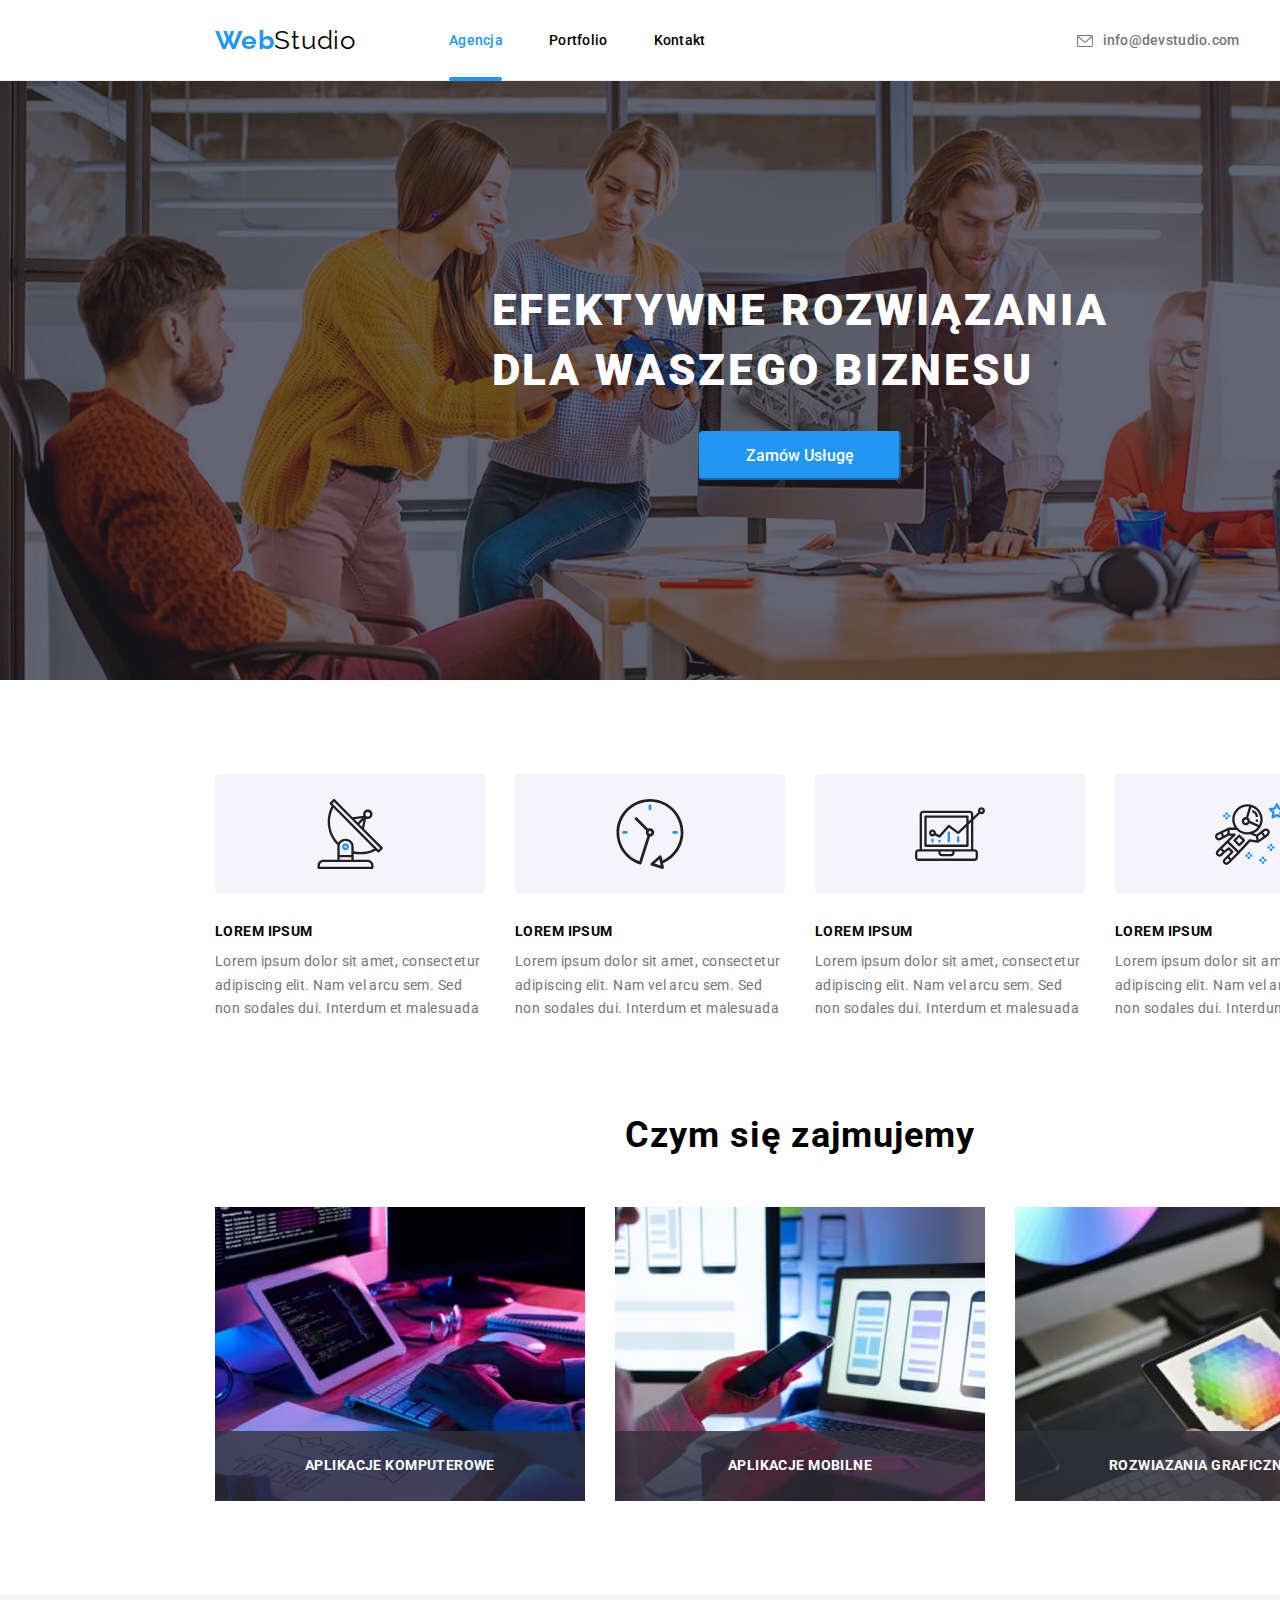
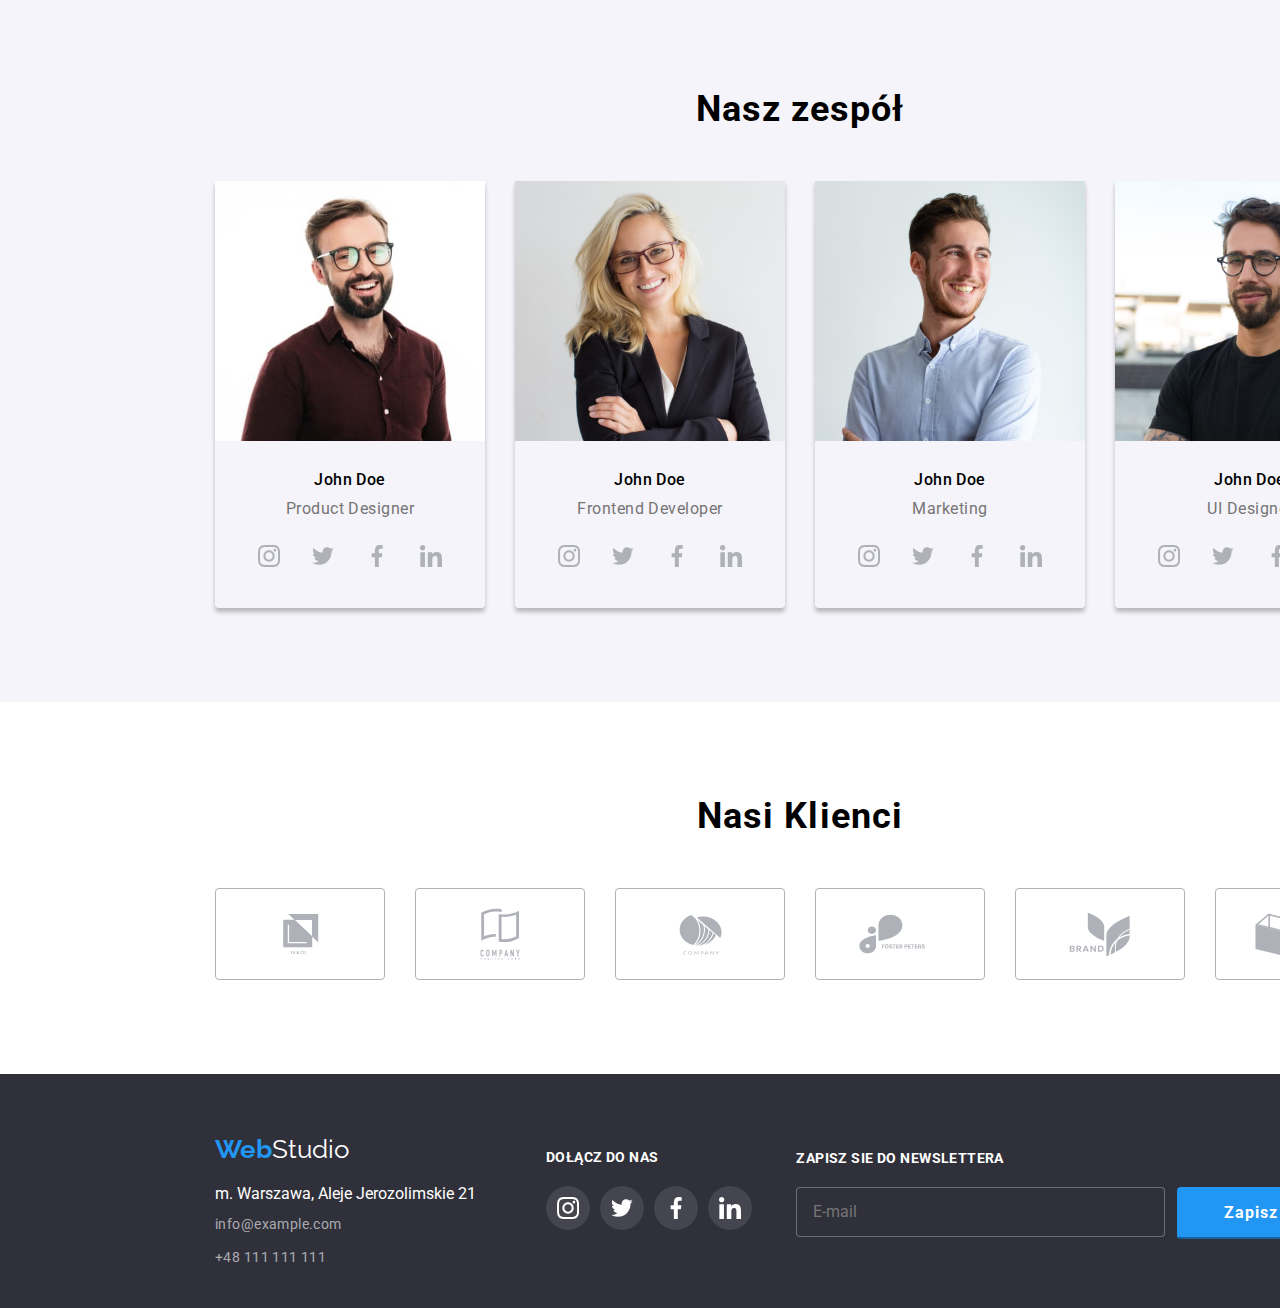
==== index.html @ 8bd74aa6 "init of hw07" ====
<!DOCTYPE html>
<html lang="en">
	<head>
		<meta charset="UTF-8" />
		<meta http-equiv="X-UA-Compatible" content="IE=edge" />
		<meta
			name="viewport"
			content="width=<device-width>, initial-scale=1.0"
		/>
		<title>Document</title>
		<link
			rel="stylesheet"
			href="https://cdnjs.cloudflare.com/ajax/libs/modern-normalize/1.1.0/modern-normalize.css"
			integrity="sha512-Y0MM+V6ymRKN2zStTqzQ227DWhhp4Mzdo6gnlRnuaNCbc+YN/ZH0sBCLTM4M0oSy9c9VKiCvd4Jk44aCLrNS5Q=="
			crossorigin="anonymous"
			referrerpolicy="no-referrer"
		/>
		<link rel="preconnect" href="https://fonts.googleapis.com" />
		<link rel="preconnect" href="https://fonts.gstatic.com" crossorigin />
		<link
			href="https://fonts.googleapis.com/css2?family=Raleway:wght@700&family=Roboto:wght@400;500;700;900&display=swap"
			rel="stylesheet"
		/>
		<link rel="stylesheet" href="css/style.css" />
	</head>
	<body>
		<header>
			<!-- logo top -->
			<div class="header-box">
				<div class="container">
					<div class="header-flex">
						<a class="menu-logo-top" href="index.html"
							><span class="logo-top">Web</span>Studio</a
						>
						<!-- nav items-->
						<nav>
							<div>
								<ul class="nav nav-item-flex">
									<li>
										<div class="is-active">
											<a
												class="nav-item-agencja"
												href="index.html"
												>Agencja</a
											>
										</div>
									</li>
									<li>
										<a
											class="nav-item-portfolio"
											href="portfolio.html"
											>Portfolio</a
										>
									</li>
									<li>
										<a class="nav-item-kontakty" href="#"
											>Kontakt</a
										>
									</li>
								</ul>
							</div>
						</nav>
						<!-- adress top-->
						<div class="contact-top">
							<a class="email" href="mailto:info@devstudio.com">
								<svg
									width="16"
									height="12"
									class="envelope-icon"
								>
									<use
										href="./images/icons.svg#icon-envelope"
									></use>
								</svg>
								info@devstudio.com</a
							>
							<a class="phonenumber" href="tel:+48111111111">
								<svg width="10" height="16" class="smartphone">
									<use
										href="./images/icons.svg#icon-smartphone"
									></use>
								</svg>
								+48&nbsp;111&nbsp;111&nbsp;111</a
							>
						</div>
					</div>
				</div>
			</div>
		</header>
		<!-- HERO -->
		<main>
			<section class="effective-bg">
				<div class="effective-flex">
					<h1>
						<span class="effective"
							>EFEKTYWNE ROZWIĄZANIA<br />DLA WASZEGO
							BIZNESU</span
						>
					</h1>
					<button data-modal-open class="order" type="button">
						Zamów Usługę
					</button>
				</div>
			</section>
			<!-- Lorem List-->
			<section class="container">
				<div class="lorem-pad">
					<ul class="lorem-flex">
						<li>
							<div class="antenna">
								<svg
									width="70"
									height="70"
									class="antenna-icon"
									viewBox="0 0 32 32"
								>
									<use
										href="./images/icons.svg#icon-antenna-1"
									></use>
								</svg>
							</div>
							<h2 class="lorem-list">LOREM IPSUM</h2>
							<p class="text">
								Lorem ipsum dolor sit amet, consectetur
								adipiscing elit. Nam vel arcu sem. Sed non
								sodales dui. Interdum et malesuada
							</p>
						</li>
						<li>
							<div class="clock">
								<svg
									width="70"
									height="70"
									class="clock-icon"
									viewBox="0 0 32 32"
								>
									<use
										href="./images/icons.svg#icon-clock-1"
									></use>
								</svg>
							</div>
							<h2 class="lorem-list">LOREM IPSUM</h2>
							<p class="text">
								Lorem ipsum dolor sit amet, consectetur
								adipiscing elit. Nam vel arcu sem. Sed non
								sodales dui. Interdum et malesuada
							</p>
						</li>
						<li>
							<div class="diagram">
								<svg
									width="70"
									height="70"
									class="diagram-icon"
									viewBox="0 0 32 32"
								>
									<use
										href="./images/icons.svg#icon-diagram-1"
									></use>
								</svg>
							</div>
							<h2 class="lorem-list">LOREM IPSUM</h2>
							<p class="text">
								Lorem ipsum dolor sit amet, consectetur
								adipiscing elit. Nam vel arcu sem. Sed non
								sodales dui. Interdum et malesuada
							</p>
						</li>
						<li>
							<div class="astronaut">
								<svg
									width="70"
									height="70"
									class="astronaut-icon"
									viewBox="0 0 32 32"
								>
									<use
										href="./images/icons.svg#icon-astronaut-1"
									></use>
								</svg>
							</div>
							<h2 class="lorem-list">LOREM IPSUM</h2>
							<p class="text">
								Lorem ipsum dolor sit amet, consectetur
								adipiscing elit. Nam vel arcu sem. Sed non
								sodales dui. Interdum et malesuada
							</p>
						</li>
					</ul>
				</div>
			</section>

			<!-- What We Do -->
			<section class="sections container">
				<h3 class="whatwedo">Czym się zajmujemy</h3>
				<div class="what-we-do-img-flex">
					<figure class="what-we-do-example">
						<img
							src="images/img.jpg"
							width="370"
							height="294"
							alt="Programowanie"
						/>
						<figcaption class="example">
							APLIKACJE KOMPUTEROWE
						</figcaption>
					</figure>
					<figure class="what-we-do-example">
						<img
							src="images/img(1).jpg"
							width="370"
							height="294"
							alt="Testowanie Aplikacji"
						/>
						<figcaption class="example">
							APLIKACJE MOBILNE
						</figcaption>
					</figure>
					<figure class="what-we-do-example">
						<img
							src="images/img(2).jpg"
							width="370"
							height="294"
							alt="Upiekszanie aplikacji"
						/>
						<figcaption class="example">
							ROZWIAZANIA GRAFICZNE
						</figcaption>
					</figure>
				</div>
			</section>
			<!-- Our Team -->
			<section class="sections our-team-box">
				<div class="container">
					<h2 class="ourteam">Nasz zespół</h2>
					<div class="our-team-flex">
						<figure class="team-mate">
							<img
								src="./images/Zdjecie1.jpg"
								width="270"
								height="260"
								alt="Product Designer"
							/>
							<figcaption class="team-mate-fig">
								<h4 class="name">John Doe</h4>
								<p class="job">Product Designer</p>
								<div>
									<ul class="social-links">
										<li>
											<a
												href="#"
												target="blank"
												class="social-link"
											>
												<svg width="22" height="22">
													<use
														href="./images/icons.svg#icon-instagram-2"
													></use>
												</svg>
											</a>
										</li>
										<li>
											<a
												href="#"
												target="blank"
												class="social-link"
											>
												<svg width="22" height="22">
													<use
														href="./images/icons.svg#icon-twitter-1"
													></use>
												</svg>
											</a>
										</li>
										<li>
											<a
												href="#"
												target="blank"
												class="social-link"
											>
												<svg width="22" height="22">
													<use
														href="./images/icons.svg#icon-facebook-1"
													></use>
												</svg>
											</a>
										</li>
										<li>
											<a
												href="#"
												target="blank"
												class="social-link"
											>
												<svg width="22" height="22">
													<use
														href="./images/icons.svg#icon-linkedin-1"
													></use>
												</svg>
											</a>
										</li>
									</ul>
								</div>
							</figcaption>
						</figure>
						<figure class="team-mate">
							<img
								src="./images/Zdjecie2.jpg"
								width="270"
								height="260"
								alt="Frontend Developer"
							/>
							<figcaption class="team-mate-fig">
								<h4 class="name">John Doe</h4>
								<p class="job">Frontend Developer</p>
								<div>
									<ul class="social-links">
										<li>
											<a
												href="#"
												target="blank"
												class="social-link"
											>
												<svg width="22" height="22">
													<use
														href="./images/icons.svg#icon-instagram-2"
													></use>
												</svg>
											</a>
										</li>
										<li>
											<a
												href="#"
												target="blank"
												class="social-link"
											>
												<svg width="22" height="22">
													<use
														href="./images/icons.svg#icon-twitter-1"
													></use>
												</svg>
											</a>
										</li>
										<li>
											<a
												href="#"
												target="blank"
												class="social-link"
											>
												<svg width="22" height="22">
													<use
														href="./images/icons.svg#icon-facebook-1"
													></use>
												</svg>
											</a>
										</li>
										<li>
											<a
												href="#"
												target="blank"
												class="social-link"
											>
												<svg width="22" height="22">
													<use
														href="./images/icons.svg#icon-linkedin-1"
													></use>
												</svg>
											</a>
										</li>
									</ul>
								</div>
							</figcaption>
						</figure>
						<figure class="team-mate">
							<img
								src="./images/Zdjecie3.jpg"
								width="270"
								height="260"
								alt="Marketing"
							/>
							<figcaption class="team-mate-fig">
								<h4 class="name">John Doe</h4>
								<p class="job">Marketing</p>
								<div>
									<ul class="social-links">
										<li>
											<a
												href="#"
												target="blank"
												class="social-link"
											>
												<svg width="22" height="22">
													<use
														href="./images/icons.svg#icon-instagram-2"
													></use>
												</svg>
											</a>
										</li>
										<li>
											<a
												href="#"
												target="blank"
												class="social-link"
											>
												<svg width="22" height="22">
													<use
														href="./images/icons.svg#icon-twitter-1"
													></use>
												</svg>
											</a>
										</li>
										<li>
											<a
												href="#"
												target="blank"
												class="social-link"
											>
												<svg width="22" height="22">
													<use
														href="./images/icons.svg#icon-facebook-1"
													></use>
												</svg>
											</a>
										</li>
										<li>
											<a
												href="#"
												target="blank"
												class="social-link"
											>
												<svg width="22" height="22">
													<use
														href="./images/icons.svg#icon-linkedin-1"
													></use>
												</svg>
											</a>
										</li>
									</ul>
								</div>
							</figcaption>
						</figure>
						<figure class="team-mate">
							<img
								src="./images/Zdjecie4.jpg"
								width="270"
								height="260"
								alt="UI Designer"
							/>
							<figcaption class="team-mate-fig">
								<h4 class="name">John Doe</h4>
								<p class="job">UI Designer</p>
								<div>
									<ul class="social-links">
										<li>
											<a
												href="#"
												target="blank"
												class="social-link"
											>
												<svg width="22" height="22">
													<use
														href="./images/icons.svg#icon-instagram-2"
													></use>
												</svg>
											</a>
										</li>
										<li>
											<a
												href="#"
												target="blank"
												class="social-link"
											>
												<svg width="22" height="22">
													<use
														href="./images/icons.svg#icon-twitter-1"
													></use>
												</svg>
											</a>
										</li>
										<li>
											<a
												href="#"
												target="blank"
												class="social-link"
											>
												<svg width="22" height="22">
													<use
														href="./images/icons.svg#icon-facebook-1"
													></use>
												</svg>
											</a>
										</li>
										<li>
											<a
												href="#"
												target="blank"
												class="social-link"
											>
												<svg width="22" height="22">
													<use
														href="./images/icons.svg#icon-linkedin-1"
													></use>
												</svg>
											</a>
										</li>
									</ul>
								</div>
							</figcaption>
						</figure>
					</div>
				</div>
			</section>
			<section class="sections container">
				<h2 class="our-customers">Nasi Klienci</h2>
				<ul class="our-customers-list">
					<li>
						<a href="#" target="blank" class="customer">
							<svg width="41" height="46" viewBox="0 0 32 32">
								<use
									href="./images/icons.svg#icon-client1"
								></use>
							</svg>
						</a>
					</li>
					<li>
						<a href="#" target="blank" class="customer">
							<svg width="40" height="52">
								<use
									href="./images/icons.svg#icon-client2"
								></use>
							</svg>
						</a>
					</li>
					<li>
						<a href="#" target="blank" class="customer">
							<svg width="43" height="41">
								<use
									href="./images/icons.svg#icon-client3"
								></use>
							</svg>
						</a>
					</li>
					<li>
						<a href="#" target="blank" class="customer">
							<svg width="84" height="40">
								<use
									href="./images/icons.svg#icon-client4"
								></use>
							</svg>
						</a>
					</li>
					<li>
						<a href="#" target="blank" class="customer">
							<svg width="62" height="45">
								<use
									href="./images/icons.svg#icon-client5"
								></use>
							</svg>
						</a>
					</li>
					<li>
						<a href="#" target="blank" class="customer">
							<svg width="93" height="43">
								<use
									href="./images/icons.svg#icon-client6"
								></use>
							</svg>
						</a>
					</li>
				</ul>
			</section>
		</main>
		<!-- adress -->
		<footer class="footer-effect sections">
			<div class="container">
				<a class="menu-logo-bottom" href="index.html"
					><span class="logo-bottom">Web</span>Studio</a
				>

				<address>
					<div class="address-flex">
						<p class="city">m. Warszawa, Aleje Jerozolimskie 21</p>
						<a class="contact" href="mailto:info@example.com"
							>info@example.com</a
						>
						<a class="contact" href="+48111111111"
							>+48 111 111 111</a
						>
					</div>
				</address>
				<div class="footer-socials-box">
					<h2 class="join-us">Dołącz do nas</h2>
					<ul class="footer-social-links">
						<li>
							<a
								href="#"
								target="blank"
								class="footer-social-link"
							>
								<svg width="22" height="22" viewBox="0 0 32 32">
									<use
										href="./images/icons.svg#icon-instagram-2"
									></use>
								</svg>
							</a>
						</li>
						<li>
							<a
								href="#"
								target="blank"
								class="footer-social-link"
							>
								<svg width="22" height="22" viewBox="0 0 32 32">
									<use
										href="./images/icons.svg#icon-twitter-1"
									></use>
								</svg>
							</a>
						</li>
						<li>
							<a
								href="#"
								target="blank"
								class="footer-social-link"
							>
								<svg width="22" height="22" viewBox="0 0 32 32">
									<use
										href="./images/icons.svg#icon-facebook-1"
									></use>
								</svg>
							</a>
						</li>
						<li>
							<a
								href="#"
								target="blank"
								class="footer-social-link"
							>
								<svg width="22" height="22" viewBox="0 0 32 32">
									<use
										href="./images/icons.svg#icon-linkedin-1"
									></use>
								</svg>
							</a>
						</li>
					</ul>
				</div>
				<div class="newsletter">
					<p class="newsletter-text">Zapisz sie do newslettera</p>
					<form class="newsletter-mail">
						<label>
							<input
								type="text"
								name="email"
								placeholder="E-mail"
								class="newsletter-input"
							/>
						</label>
						<button type="submit" class="newsletter-button">
							<span class="join-newsletter">Zapisz się</span>

							<svg
								width="24"
								height="24"
								viewBox="0 0 32 32"
								class="newsletter-icon"
							>
								<use
									href="./images/icons.svg#icon-icon-send"
								></use>
							</svg>
						</button>
					</form>
				</div>
			</div>
		</footer>
		<div class="backdrop is-hidden" data-modal>
			<div class="modal">
				<button class="btn-close" data-modal-close>X</button>
				<h2 class="modal-header">
					Zostaw swoje dane w formularzu poniżej
				</h2>
				<form class="form-item">
					<label class="contact-form" for="name">Imie</label>
					<label class="label">
						<svg
							class="name-form"
							width="18"
							height="18"
							viewBox="0 0 32 32"
						>
							<use
								href="./images/icons.svg#icon-person-black-18dp-1"
							></use>
						</svg>
						<input
							type="text"
							name="firstname"
							class="input-box"
							id="name"
						/>
					</label>
					<label class="contact-form" for="phone">Telefon</label>
					<label class="label">
						<svg
							class="svg-form"
							width="18"
							height="18"
							viewBox="0 0 32 32"
						>
							<use
								href="./images/icons.svg#icon-phone-black-18dp-1"
							></use>
						</svg>
						<input
							type="text"
							name="phone"
							id="phone"
							class="input-box"
						/>
					</label>
					<label class="contact-form" for="email">Email</label>
					<label class="label">
						<svg
							class="svg-form"
							width="18"
							height="18"
							viewBox="0 0 32 32"
						>
							<use
								href="./images/icons.svg#icon-email-black-18dp-1"
							></use>
						</svg>
						<input
							type="text"
							name="email"
							id="email"
							class="input-box"
						/>
					</label>
					<label class="contact-form">Komentarz</label>
					<label class="contact-form-box">
						<textarea
							name="comment"
							placeholder="Wprowadz tekst"
							class="comment-input-box"
						></textarea>
					</label>
					<label class="checkbox-container">
						<input type="checkbox" id="checked" />
						<span class="checkmark">
							<svg width="11" height="8">
								<use
									href="./images/icons.svg#icon-Vector5"
								></use>
							</svg>
						</span>
					</label>
					<label class="agreement" for="checked">
						Oświadczam iż akceptuję
						<a href="#" class="policy">Regulamin</a>
						i
						<a href="#" class="policy">Politykę Prywatności.</a>
					</label>

					<button type="submit" class="button-form">
						<span class="button-send">Wyślij</span>
					</button>
				</form>
			</div>
		</div>
		<script src="./js/modal.js"></script>
	</body>
</html>
---- css/style.css ----
* {
	margin: 0;
	padding: 0;
}
.container {
	width: 1200px;
	margin: 0 auto;
	padding: 0 15px;
}
body {
	font-family: "Roboto", sans-serif;
	background-color: #ffffff;
	width: 1600px;
	margin: 0 auto;
}
img {
	display: block;
}
:root {
	--text-color-blue: rgba(33, 150, 243, 1);
	--text-color-black: rgba(0, 0, 0, 1);
	--text-color-grey: rgba(117, 117, 117, 1);
	--text-color-white: rgba(255, 255, 255, 1);
	--border-color-blue: rgba(33, 150, 243, 1);
	--border-color-grey: rgba(236, 236, 236, 1);
	--form-border-grey: rgba(33, 33, 33, 0.2);
	--hover-color-blue: rgba(33, 150, 243, 1);
	--hover-color-white: rgba(255, 255, 255, 1);
	--background-color-black: rgba(47, 48, 58, 1);
	--background-color-blue: rgba(33, 150, 243, 1);
	--background-color-white: rgba(245, 244, 250, 1);
	--focus-color-blue: rgba(33, 150, 243, 1);
	--contact-color-grey: rgba(255, 255, 255, 0.6);
	--effective-background-grey: rgba(47, 48, 58, 1);
	--ourteam-background-grey: rgba(245, 244, 250, 100%);
	--project-border-white: rgba(238, 238, 238, 1);
	--box-shadow: rgba(0, 0, 0, 0.25);
	--lorem-images: rgba(245, 244, 250, 1);
	--footer-social-link-bg: rgba(255, 255, 255, 0.1);
	--icon-color-white: rgba(255, 255, 255, 1);
	--icon-color-grey: rgba(175, 177, 184, 1);
	--contact-icon-color-grey: rgba(117, 117, 117, 1);
	--customers-border-grey: rgba(175, 177, 184, 1);
	--project-description-hover: rgba(33, 150, 243, 0.9);
	--modal-color-white: #ffffff;
}
a {
	text-decoration: none;
}
.logo-top {
	color: var(--text-color-blue);
	font-family: Raleway;
	font-weight: 700;
	font-size: 26px;
	line-height: 1.2;
	text-decoration: none;
}
.menu-logo-top {
	color: var(--text-color-black);
	font-family: Raleway;
	font-size: 26px;
	line-height: 1.2;
	text-decoration: none;
	letter-spacing: 0.03em;
	display: block;
	padding-right: 93px;
}
.menu-logo:hover {
	color: var(--hover-color-blue);
	transition: 250ms;
	transition-timing-function: cubic-bezier(0.4, 0, 0.2, 1);
}
.nav {
	list-style-type: none;
}
.nav-item-agencja:hover {
	color: var(--hover-color-blue);
	transition: 250ms;
	transition-timing-function: cubic-bezier(0.4, 0, 0.2, 1);
}
.nav-item-agencja:focus {
	color: var(--focus-color-blue);
	transition: 250ms;
	transition-timing-function: cubic-bezier(0.4, 0, 0.2, 1);
}
.nav-item-agencja {
	color: var(--text-color-black);
	font-weight: 500;
	font-size: 14px;
	line-height: 1.14;
	letter-spacing: 0.02em;
	margin-right: 46px;
}
.is-active .nav-item-agencja {
	position: relative;
	color: var(--text-color-blue);
}
.is-active .nav-item-portfolio {
	position: relative;
	color: var(--text-color-blue);
}
.is-active::after {
	content: "";
	position: absolute;
	background-color: var(--background-color-blue);
	border-radius: 2px;
	width: 53px;
	height: 4px;
	display: block;
	margin-top: 27px;
}
.nav-item-portfolio:hover {
	color: var(--hover-color-blue);
	transition: 250ms;
	transition-timing-function: cubic-bezier(0.4, 0, 0.2, 1);
}
.nav-item-portfolio:focus {
	color: var(--focus-color-blue);
	transition: 250ms;
	transition-timing-function: cubic-bezier(0.4, 0, 0.2, 1);
}
.nav-item-portfolio {
	color: var(--text-color-black);
	font-weight: 500;
	font-size: 14px;
	line-height: 1.14;
	letter-spacing: 0.02em;
	padding-right: 46px;
}
.nav-item-kontakty:hover {
	color: var(--hover-color-blue);
	transition: 250ms;
	transition-timing-function: cubic-bezier(0.4, 0, 0.2, 1);
}
.nav-item-kontakty:focus {
	color: var(--focus-color-blue);
	transition: 250ms;
	transition-timing-function: cubic-bezier(0.4, 0, 0.2, 1);
}
.nav-item-kontakty {
	color: var(--text-color-black);
	font-weight: 500;
	font-size: 14px;
	line-height: 1.14;
	letter-spacing: 0.02em;
	margin-right: 371px;
}
.nav-item-flex {
	display: flex;
	flex-direction: row;
	justify-content: center;
}
.contact-top {
	display: flex;
	flex-direction: row;
	justify-content: center;
}

.email:hover,
.email:focus {
	fill: var(--hover-color-blue);
	color: var(--hover-color-blue);
	transition: 250ms;
	transition-timing-function: cubic-bezier(0.4, 0, 0.2, 1);
}
.phonenumber:hover,
.phonenumber:focus {
	fill: var(--hover-color-blue);
	color: var(--hover-color-blue);
	transition: 250ms;
	transition-timing-function: cubic-bezier(0.4, 0, 0.2, 1);
}
.smartphone,
.envelope-icon {
	margin-right: 10px;
	fill: currentColor;
}

.email {
	font-weight: 500;
	font-size: 14px;
	line-height: 1.14;
	color: var(--text-color-grey);
	letter-spacing: 0.02em;
	margin-right: 50px;
	display: flex;
	align-items: center;
}
.phonenumber {
	color: var(--text-color-grey);
	font-weight: 500;
	font-size: 14px;
	line-height: 1.14;
	text-decoration: none;
	letter-spacing: 0.02em;
	display: flex;
}
ul {
	list-style-type: none;
}
.order {
	border-color: var(--border-color-blue);
	border-radius: 4px;
	margin-top: 30px;
	font-weight: 500;
	font-size: 16px;
	line-height: 1.6;
	padding: 10px 45px;
	background-color: var(--background-color-blue);
	color: var(--text-color-white);
	cursor: pointer;
}
.lorem-list {
	color: var(--text-color-black);
	font-weight: 700;
	font-size: 14px;
	line-height: 1.1;
	letter-spacing: 0.03em;
	padding-bottom: 10px;
}
.lorem-pad {
	padding-top: 94px;
	padding-bottom: 0px;
}
.text {
	color: var(--text-color-grey);
	font-size: 14px;
	line-height: 1.7;
	letter-spacing: 0.03em;
}
.filter-button:hover,
.filter-button:focus {
	background-color: var(--hover-color-blue);
	color: var(--text-color-white);
	cursor: pointer;
	box-shadow: 0px 4px 4px 0px var(--box-shadow);
	transition: 250ms;
	transition-timing-function: cubic-bezier(0.4, 0, 0.2, 1);
}

.filter-button {
	font-weight: 500;
	font-size: 16px;
	line-height: 1.6;
	background-color: var(--background-color-white);
	color: var(--text-color-black);
	border: 1px;
	border-radius: 4px;
	letter-spacing: 0.03em;
	padding: 6px 20px;
}
.projectname {
	color: var(--text-color-black);
	font-weight: 700;
	font-size: 18px;
	line-height: 2;
	letter-spacing: 0.06em;
}
.projecttype {
	color: var(--text-color-grey);
	font-weight: 400;
	font-size: 16px;
	line-height: 1.8;
	letter-spacing: 0.03em;
}

.effective {
	position: relative;
	font-weight: 900;
	font-size: 44px;
	line-height: 1.36;
	color: var(--text-color-white);
	letter-spacing: 0.06em;
	text-align: center;
}
.effective-bg {
	background-image: linear-gradient(
			to top,
			rgba(47, 48, 58, 0.4),
			rgba(47, 48, 58, 0.4)
		),
		url("../images/effective-background.jpg");
	padding: 200px;
}
.backdrop {
	position: fixed;
	top: 0;
	left: 0;
	width: 100%;
	height: 100%;
	background-color: rgba(0, 0, 0, 0.5);
	z-index: 2;
}
.is-hidden {
	pointer-events: none;
	visibility: hidden;
	opacity: 0;
}
.modal {
	top: 50%;
	left: 50%;
	width: 528px;
	height: 582px;
	border-radius: 4px;
	background-color: var(--modal-color-white);
	position: fixed;
	z-index: 2;
	transition-property: visibility, opacity, transform;
	transition-duration: 2s;
	transform: translateX(-50%) translateY(-50%) scale(1);
	opacity: 1;
	visibility: visible;
	display: block;
}
.btn-close {
	position: absolute;
	width: 30px;
	height: 30px;
	border: 1px solid rgba(0, 0, 0, 0.1);
	border-radius: 50px;
	right: 8px;
	top: 8px;
	fill: var(--background-color-white);
}
.btn-close:hover {
	color: var(--border-color-blue);
	border-color: var(--border-color-blue);
	background-color: var(--background-color-white);
	cursor: pointer;
	transition: 250ms;
	transition-timing-function: cubic-bezier(0.4, 0, 0.2, 1);
}

.whatwedo {
	color: var(--text-color-black);
	font-weight: 700;
	font-size: 36px;
	line-height: 1.16;
	text-align: center;
	letter-spacing: 0.03em;
	margin-bottom: 50px;
}
.what-we-do-example {
	position: relative;
}
.what-we-do-example .example {
	text-align: center;
	position: absolute;
	bottom: 0;
	left: 0;
	width: 370px;
	height: 70px;
	background-color: rgba(47, 48, 58, 0.8);
	z-index: 1;
}
.example {
	font-family: "Roboto";
	font-style: normal;
	font-weight: 700;
	font-size: 14px;
	line-height: 1.14;
	text-align: center;
	letter-spacing: 0.03em;
	text-transform: uppercase;
	color: var(--text-color-white);
	padding: 27px 90px;
}
.ourteam {
	color: var(--text-color-black);
	font-weight: 700;
	font-size: 36px;
	line-height: 1.16;
	text-align: center;
	letter-spacing: 0.03em;
	margin-bottom: 50px;
}
.name {
	font-weight: 500;
	font-size: 16px;
	line-height: 1.18;
	color: var(--text-color-black);
	letter-spacing: 0.03em;
	text-align: center;
	padding-bottom: 10px;
}
.job {
	font-weight: 400;
	font-size: 16px;
	line-height: 1.18;
	color: var(--text-color-grey);
	letter-spacing: 0.03em;
	text-align: center;
	margin-bottom: 16px;
}
figure:hover {
	border-color: var(--border-color-blue);
}
.logo-bottom {
	color: var(--text-color-blue);
	font-weight: 700;
	font-size: 26px;
	line-height: 1.2;
	text-decoration: none;
}
.menu-logo-bottom {
	font-family: Raleway;
	color: var(--text-color-white);
	font-size: 26px;
	line-height: 1.2;
	text-decoration: none;
	display: block;
	max-width: 135px;
	margin-bottom: 20px;
}
.item-logo-bottom {
	padding-bottom: 20px;
}
address {
	font-style: normal;
	color: var(--text-color-white);
}
.contact {
	color: var(--contact-color-grey);
	font-weight: 400;
	font-size: 14px;
	line-height: 1.7;
	letter-spacing: 0.03em;
}
.sections {
	padding-top: 94px;
	padding-bottom: 94px;
}
.header-box {
	border-bottom: 1px solid var(--border-color-grey);
}
.header-flex {
	display: flex;
	flex-direction: row;
	justify-content: space-between;
	align-items: center;
	padding: 25px 0px 24px 0px;
}
.effective-flex {
	display: flex;
	flex-direction: column;
	align-items: center;
}
.lorem-flex {
	display: flex;
	justify-content: center;
	flex-direction: row;
	gap: 30px;
}
.wwd-pad {
	padding-top: 0px;
}
.what-we-do-img-flex {
	display: flex;
	flex-direction: row;
	justify-content: center;
	gap: 30px;
}
.our-team-box {
	background-color: var(--ourteam-background-grey);
}
.our-team-flex {
	display: flex;
	flex-direction: row;
	justify-content: center;
	gap: 30px;
}
.team-mate {
	box-shadow: 0px 4px 4px var(--box-shadow);
	border-bottom-right-radius: 4px;
	border-bottom-left-radius: 4px;
}
.team-mate-fig {
	padding: 30px 0px;
}
.footer-effect {
	background-color: var(--background-color-black);
	padding: 60px 0px;
}
.address-flex {
	display: flex;
	flex-direction: column;
	gap: 9px;
	float: left;
}
.filter-flex {
	display: flex;
	flex-direction: row;
	justify-content: center;
	padding-bottom: 50px;
	gap: 8px;
}
.project-set {
	display: flex;
	flex-direction: row;
	justify-content: center;
	flex-wrap: wrap;
	gap: 30px;
}
.project {
	cursor: pointer;
}
.project-border {
	color: var(--text-color-grey);
	font-weight: 400;
	font-size: 16px;
	line-height: 1.8;
	letter-spacing: 0.03em;
	padding: 24px 20px;
	border-right: 1px solid var(--project-border-white);
	border-bottom: 1px solid var(--project-border-white);
	border-left: 1px solid var(--project-border-white);
}
.project-card {
	position: relative;
	overflow: hidden;
}

.project-description {
	color: var(--text-color-white);
	font-style: normal;
	font-weight: 400;
	font-size: 18px;
	line-height: 1.55;
	letter-spacing: 0.03em;
	padding: 49px 24px;
	position: absolute;
	transform: translateY(100%);
	left: 0;
	top: 0;
	right: 0;
	bottom: 0;
}
.project:hover .project-description {
	transform: translateY(0%);
	transition: 250ms;
	transition-timing-function: cubic-bezier(0.4, 0, 0.2, 1);
	background-color: var(--project-description-hover);
}
.antenna {
	display: flex;
	justify-content: center;
	background-color: var(--lorem-images);
	border-radius: 4px;
	margin-bottom: 30px;
}
.antenna-icon {
	margin: 25px 100px;
}
.clock {
	display: flex;
	justify-content: center;
	background-color: var(--lorem-images);
	border-radius: 4px;
	margin-bottom: 30px;
}
.clock-icon {
	margin: 25px 100px;
}
.diagram {
	display: flex;
	justify-content: center;
	background-color: var(--lorem-images);
	border-radius: 4px;
	margin-bottom: 30px;
}
.diagram-icon {
	margin: 25px 100px;
}
.astronaut {
	display: flex;
	justify-content: center;
	background-color: var(--lorem-images);
	border-radius: 4px;
	margin-bottom: 30px;
}
.astronaut-icon {
	margin: 25px 100px;
}
.social-links {
	display: flex;
	flex-direction: row;
	justify-content: center;
	align-items: center;
	gap: 10px;
	fill: var(--icon-color-grey);
}
.social-link {
	display: flex;
	justify-content: center;
	align-items: center;
	width: 44px;
	height: 44px;
	cursor: pointer;
	border-radius: 50%;
}
.social-link:hover,
.social-link:focus {
	fill: white;
	background-color: var(--background-color-blue);
	transition: 250ms;
	transition-timing-function: cubic-bezier(0.4, 0, 0.2, 1);
}
.our-customers {
	color: var(--text-color-black);
	font-weight: 700;
	font-size: 36px;
	line-height: 1.16;
	text-align: center;
	letter-spacing: 0.03em;
	margin-bottom: 50px;
}
.our-customers-list {
	display: flex;
	justify-content: center;
	align-items: center;
	gap: 30px;
	fill: var(--icon-color-grey);
	cursor: pointer;
}
.customer {
	display: flex;
	justify-content: center;
	align-items: center;
	border: 1px solid var(--customers-border-grey);
	border-radius: 4px;
	width: 170px;
	height: 92px;
}
.customer:hover,
.customer:focus {
	border: 1px solid var(--hover-color-blue);
	fill: var(--hover-color-blue);
	transition: 250ms;
	transition-timing-function: cubic-bezier(0.4, 0, 0.2, 1);
}
.footer-socials-box {
	display: inline-block;
	margin-left: 70px;
	margin-top: -35px;
}
.footer-social-links {
	display: flex;
	flex-direction: row;
	align-items: center;
	gap: 10px;
	margin-bottom: 18px;
	cursor: pointer;
}
.footer-social-link {
	display: flex;
	justify-content: center;
	align-items: center;
	background-color: var(--footer-social-link-bg);
	fill: var(--icon-color-white);
	width: 44px;
	height: 44px;
	border-radius: 50px;
}
.join-us {
	font-family: "Roboto";
	font-style: normal;
	font-weight: 700;
	font-size: 14px;
	line-height: 1.14;
	letter-spacing: 0.03em;
	text-transform: uppercase;
	color: var(--text-color-white);
	margin-bottom: 20px;
}
.footer-social-link:hover,
.footer-social-link:focus {
	fill: white;
	background-color: var(--background-color-blue);
	border-radius: 50%;
	transition: 250ms;
	transition-timing-function: cubic-bezier(0.4, 0, 0.2, 1);
}
.modal-header {
	font-family: "Roboto";
	font-style: normal;
	font-weight: 700;
	font-size: 20px;
	line-height: 1.15;
	letter-spacing: 0.03em;
	color: var(--text-color-black);
	text-align: center;
	padding: 40px 12px;
}

.newsletter-text {
	font-family: "Roboto";
	font-style: normal;
	font-weight: 700;
	font-size: 14px;
	line-height: 1.16;
	letter-spacing: 0.03em;
	text-transform: uppercase;
	color: var(--text-color-white);
	padding-bottom: 20px;
}
.newsletter {
	display: flex;
	flex-direction: column;
	flex-wrap: wrap;
	float: right;
	margin-top: -35px;
}
.newsletter-mail {
	display: flex;
}
.checkbox-container {
	display: flex;
	position: relative;
	margin-left: 24px;
	margin-top: 20px;
}
.checkbox-container input {
	position: absolute;
	clip: rect(1px, 1px, 1px, 1px);
	width: 100%;
	height: 100%;
}
.checkmark {
	position: absolute;
	display: flex;
	align-items: center;
	justify-content: center;
	border: 1px solid #000000;
	border-radius: 2px;
	width: 16px;
	height: 15px;
	fill: var(--background-color-white);
	cursor: pointer;
}
.checkbox-container input:checked + .checkmark {
	background-color: var(--background-color-blue);
	border: 0;
	fill: white;
	transition: fill 250ms cubic-bezier(0.4, 0, 0.2, 1);
}
.newsletter-button {
	background-color: var(--background-color-blue);
	border-radius: 4px;
	border-color: var(--border-color-blue);
	display: flex;
	align-items: center;
	margin-left: 12px;
	padding-right: 28px;
	cursor: pointer;
}
.newsletter-icon {
	fill: var(--icon-color-white);
}
.join-newsletter {
	font-family: "Roboto";
	font-style: normal;
	font-weight: 700;
	font-size: 16px;
	line-height: 1.8;
	letter-spacing: 0.06em;
	color: var(--text-color-white);
	padding: 10px 24px 10px 45px;
}
.newsletter-input {
	padding: 15px 148px 15px 16px;
	border: 1px solid rgba(255, 255, 255, 0.3);
	border-radius: 4px;
	box-shadow: 0 4 4 0 rgba(0, 0, 0, 0.25);
	background-color: var(--background-color-black);
	color: rgba(255, 255, 255, 0.6);
}
.form-label {
	position: relative;
}
.form-icon {
	position: absolute;
}
.svg-form {
	position: absolute;
	margin: 12px 11px;
}
.label {
	padding-bottom: 10px;
	outline: none;
}
.form-item {
	display: flex;
	flex-direction: column;
	padding-left: 40px;
	padding-right: 40px;
}
.contact-form {
	display: block;
	font-family: "Roboto";
	font-style: normal;
	font-weight: 400;
	font-size: 12px;
	line-height: 1.16;
	letter-spacing: 0.01em;
	color: var(--text-color-grey);
	padding-bottom: 4px;
}
.input-box {
	border: 1px solid var(--form-border-grey);
	border-radius: 4px;
	padding-top: 12px;
	padding-bottom: 12px;
	padding-left: 42px;
	width: 100%;
	outline: none;
}
.name-form {
	position: absolute;
	margin: 12px 11px;
}
.agreement {
	font-family: "Roboto";
	font-size: 14px;
	line-height: 1.7;
	letter-spacing: 0.03em;
	width: 100%;
	margin-left: 44px;
	margin-top: -4px;
	color: var(--text-color-grey);
	user-select: none;
}
.button-form {
	display: flex;
	justify-content: center;
	align-items: center;
	text-align: center;
	background: var(--background-color-blue);
	box-shadow: 0px 4px 4px rgba(0, 0, 0, 0.15);
	border-radius: 4px;
	margin: 30px 134px;
	border: 0;
	cursor: pointer;
}
.button-send {
	font-family: "Roboto";
	font-style: normal;
	font-weight: 700;
	font-size: 16px;
	line-height: 1.8;
	letter-spacing: 0.03em;
	color: var(--text-color-white);
	padding: 10px 76px;
}
.comment-form {
	font-family: "Roboto";
	font-style: normal;
	font-weight: 400;
	font-size: 12px;
	line-height: 1.16;
	letter-spacing: 0.01em;
	text-align: top;
}
.comment-input-box {
	border: 1px solid var(--form-border-grey);
	border-radius: 4px;
	width: 100%;
	height: 70px;
	padding: 12px 16px;
}
.comment-input-box::placeholder {
	font-family: "Roboto";
	font-style: normal;
	font-weight: 400;
	font-size: 12px;
	line-height: 1.16;
	letter-spacing: 0.01em;
	color: rgba(117, 117, 117, 0.5);
}
.contact-form-box {
	width: 100%;
}
.label:focus-within,
.input-box:focus-within {
	border-color: var(--border-color-blue);
	fill: var(--border-color-blue);
	transition: fill 250ms cubic-bezier(0.4, 0, 0.2, 1);
}
.comment-input-box:focus {
	border-color: var(--border-color-blue);
	transition: fill 250ms cubic-bezier(0.4, 0, 0.2, 1);
}
.newsletter-mail input:focus {
	border-color: var(--border-color-blue);
	transition: fill 250ms cubic-bezier(0.4, 0, 0.2, 1);
}
.policy {
	color: rgba(33, 150, 243);
}
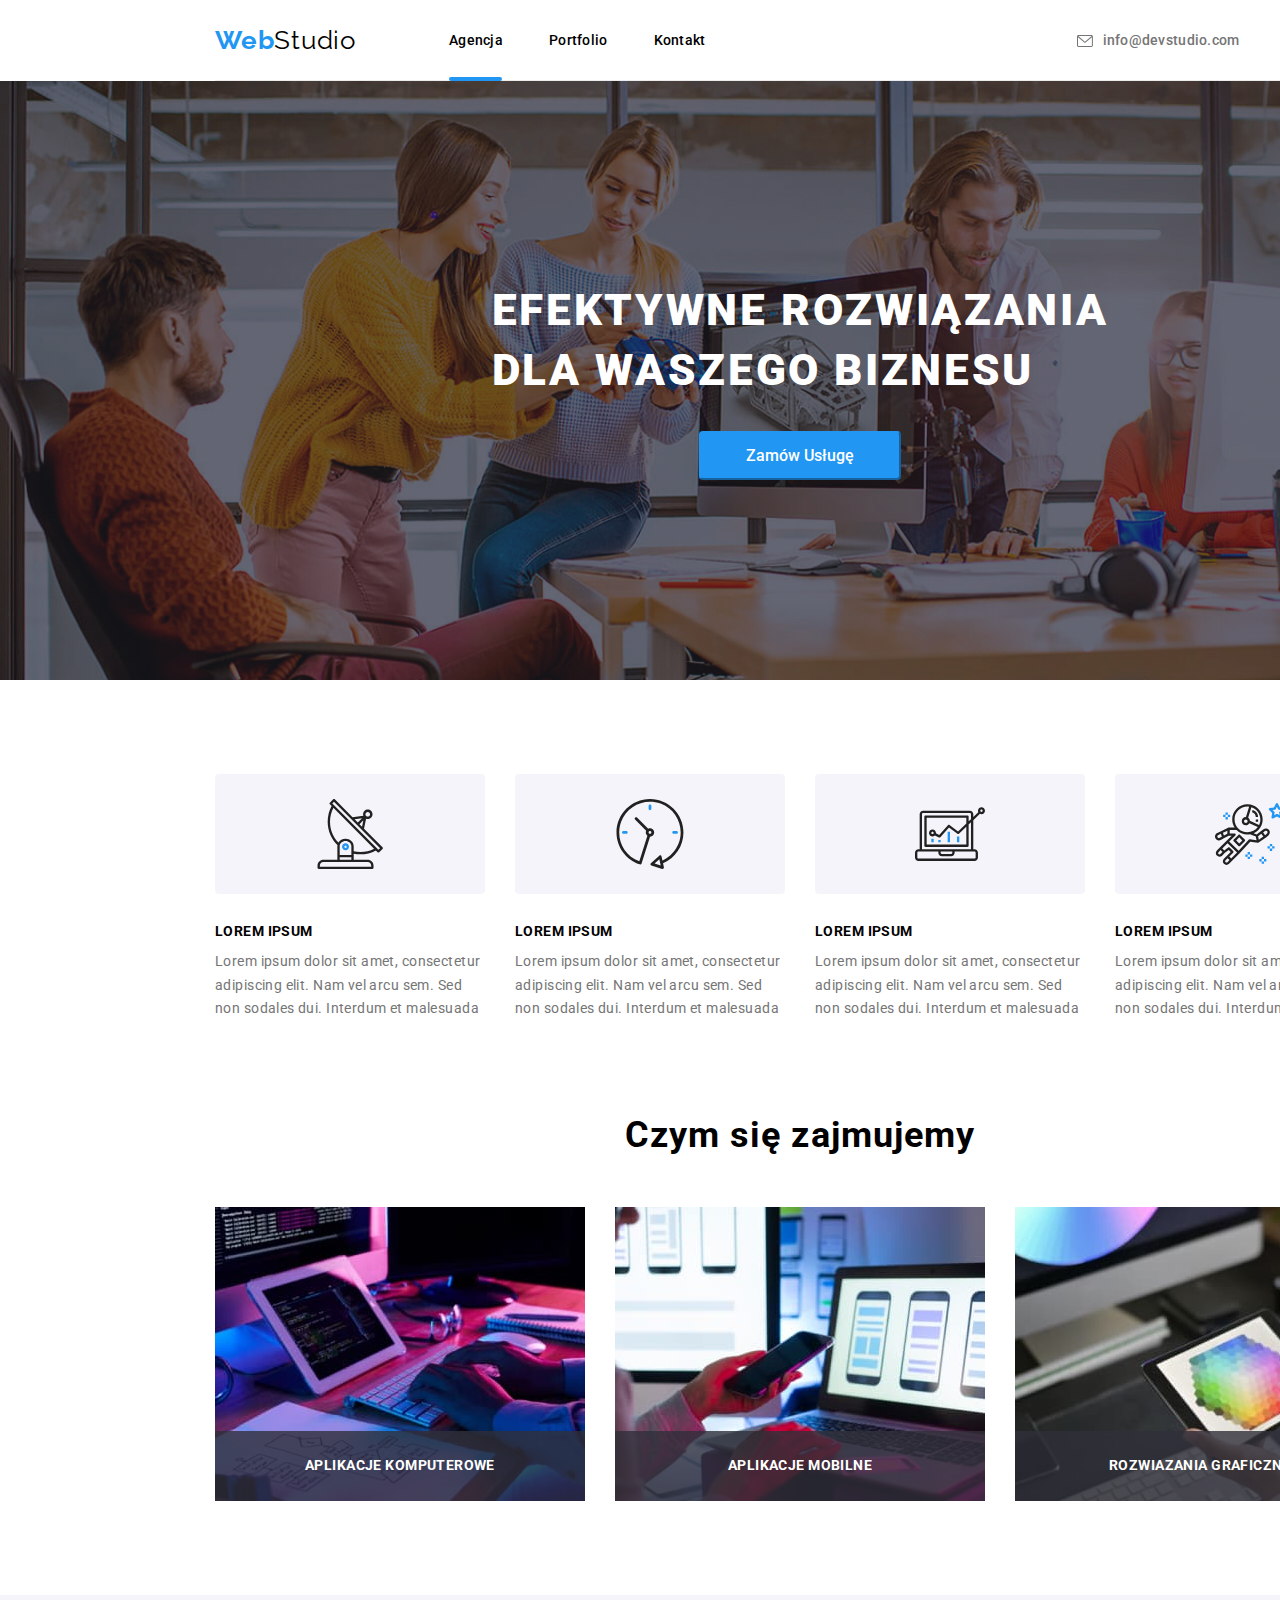
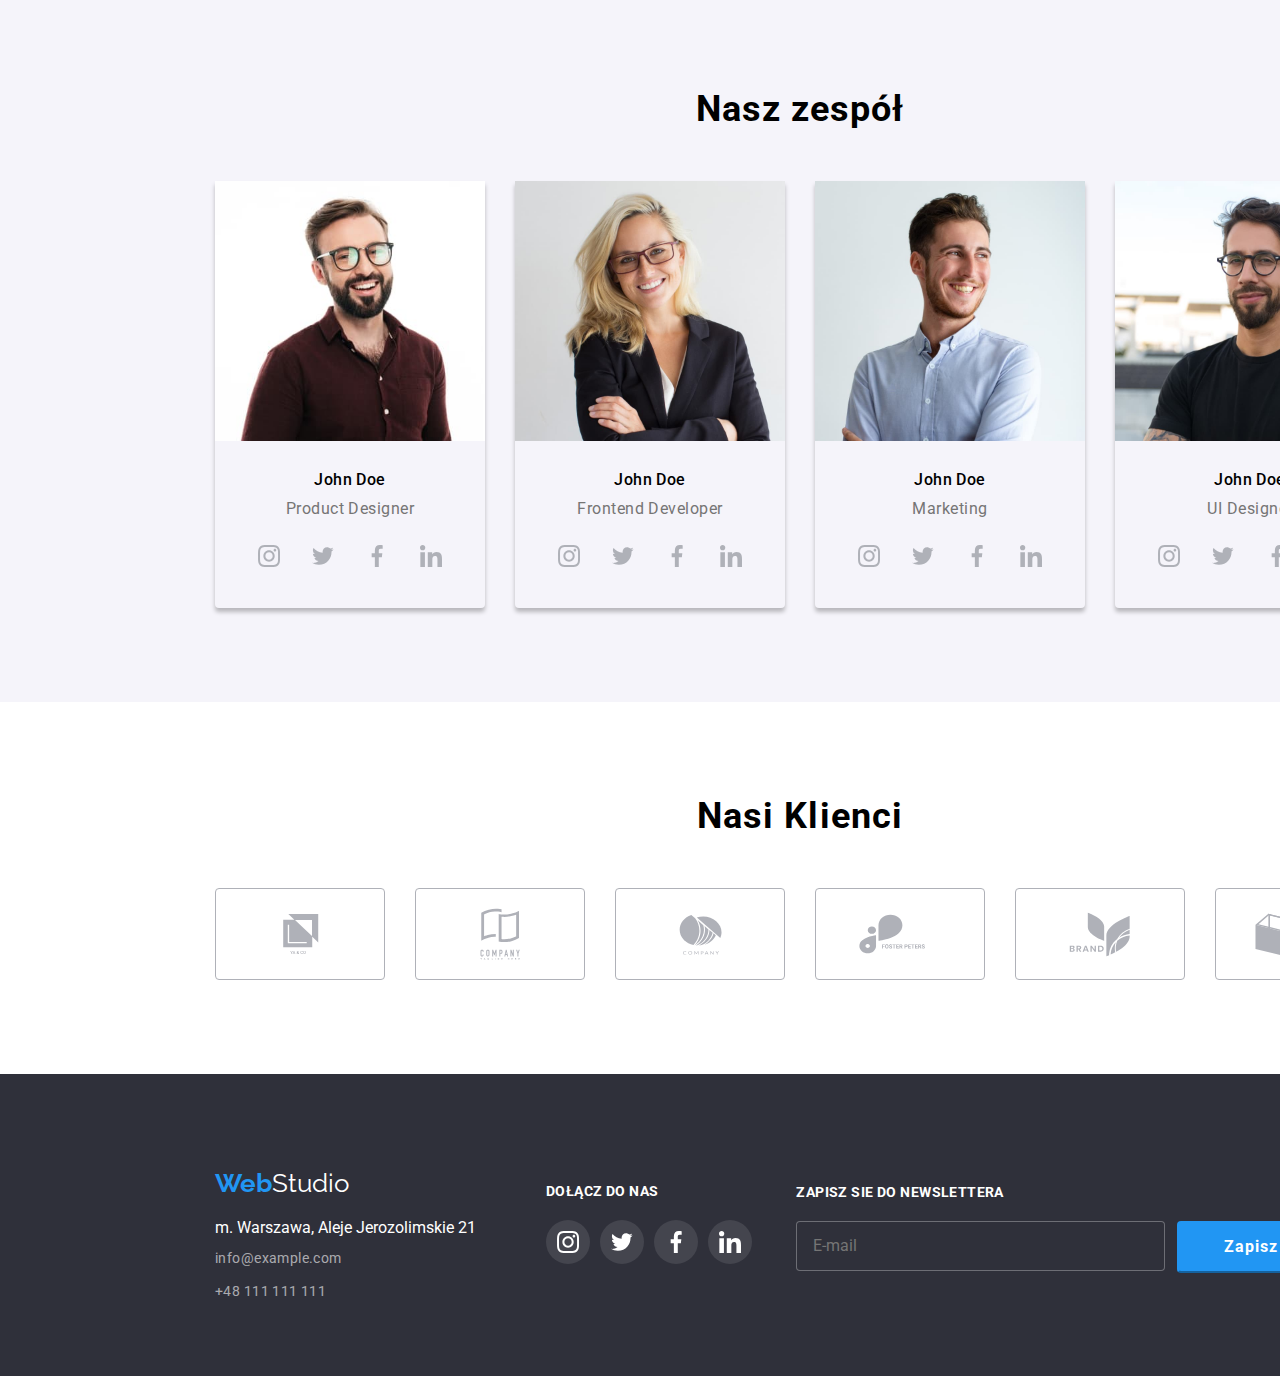
==== commit de6c5bd7: "update of hw07" ====
--- a/index.html
+++ b/index.html
@@ -21,97 +21,94 @@
 			href="https://fonts.googleapis.com/css2?family=Raleway:wght@700&family=Roboto:wght@400;500;700;900&display=swap"
 			rel="stylesheet"
 		/>
-		<link rel="stylesheet" href="css/style.css" />
+		<link rel="stylesheet" href="css/main.min.css" />
 	</head>
 	<body>
 		<header>
 			<!-- logo top -->
-			<div class="header-box">
-				<div class="container">
-					<div class="header-flex">
-						<a class="menu-logo-top" href="index.html"
-							><span class="logo-top">Web</span>Studio</a
-						>
-						<!-- nav items-->
-						<nav>
-							<div>
-								<ul class="nav nav-item-flex">
-									<li>
-										<div class="is-active">
-											<a
-												class="nav-item-agencja"
-												href="index.html"
-												>Agencja</a
-											>
-										</div>
-									</li>
-									<li>
+			<div class="container">
+				<div class="header">
+					<a class="header__logo--blue" href="index.html"
+						><span class="header__logo--dark">Web</span>Studio</a
+					>
+					<!-- nav items-->
+					<nav>
+						<div>
+							<ul class="navigation">
+								<li>
+									<div class="navigation__is-active">
 										<a
-											class="nav-item-portfolio"
-											href="portfolio.html"
-											>Portfolio</a
+											class="navigation__item"
+											href="index.html"
+											>Agencja</a
 										>
-									</li>
-									<li>
-										<a class="nav-item-kontakty" href="#"
-											>Kontakt</a
-										>
-									</li>
-								</ul>
-							</div>
-						</nav>
-						<!-- adress top-->
-						<div class="contact-top">
-							<a class="email" href="mailto:info@devstudio.com">
-								<svg
-									width="16"
-									height="12"
-									class="envelope-icon"
-								>
-									<use
-										href="./images/icons.svg#icon-envelope"
-									></use>
-								</svg>
-								info@devstudio.com</a
-							>
-							<a class="phonenumber" href="tel:+48111111111">
-								<svg width="10" height="16" class="smartphone">
-									<use
-										href="./images/icons.svg#icon-smartphone"
-									></use>
-								</svg>
-								+48&nbsp;111&nbsp;111&nbsp;111</a
-							>
+									</div>
+								</li>
+								<li>
+									<a
+										class="navigation__item"
+										href="portfolio.html"
+										>Portfolio</a
+									>
+								</li>
+								<li>
+									<a class="navigation__item--margin" href="#"
+										>Kontakt</a
+									>
+								</li>
+							</ul>
 						</div>
+					</nav>
+					<!-- adress top-->
+					<div class="contact">
+						<a
+							class="contact__email"
+							href="mailto:info@devstudio.com"
+						>
+							<svg width="16" height="12" class="contact--icon">
+								<use
+									href="./images/icons.svg#icon-envelope"
+								></use>
+							</svg>
+							info@devstudio.com</a
+						>
+						<a class="contact__phone" href="tel:+48111111111">
+							<svg width="10" height="16" class="contact--icon">
+								<use
+									href="./images/icons.svg#icon-smartphone"
+								></use>
+							</svg>
+							+48&nbsp;111&nbsp;111&nbsp;111</a
+						>
 					</div>
 				</div>
 			</div>
 		</header>
 		<!-- HERO -->
 		<main>
-			<section class="effective-bg">
-				<div class="effective-flex">
+			<section class="main">
+				<div class="main__box">
 					<h1>
-						<span class="effective"
+						<span class="main--text"
 							>EFEKTYWNE ROZWIĄZANIA<br />DLA WASZEGO
 							BIZNESU</span
 						>
 					</h1>
-					<button data-modal-open class="order" type="button">
+					<button data-modal-open class="main--button" type="button">
 						Zamów Usługę
 					</button>
 				</div>
 			</section>
 			<!-- Lorem List-->
 			<section class="container">
-				<div class="lorem-pad">
-					<ul class="lorem-flex">
+				<div class="ourperks">
+					<ul class="ourperks__list">
 						<li>
-							<div class="antenna">
+							<div class="perk">
 								<svg
 									width="70"
 									height="70"
-									class="antenna-icon"
+									class="perk--icon"
 									viewBox="0 0 32 32"
 								>
 									<use
@@ -119,19 +116,19 @@
 									></use>
 								</svg>
 							</div>
-							<h2 class="lorem-list">LOREM IPSUM</h2>
-							<p class="text">
+							<h2 class="perk--name">LOREM IPSUM</h2>
+							<p class="perk--description">
 								Lorem ipsum dolor sit amet, consectetur
 								adipiscing elit. Nam vel arcu sem. Sed non
 								sodales dui. Interdum et malesuada
 							</p>
 						</li>
 						<li>
-							<div class="clock">
+							<div class="perk">
 								<svg
 									width="70"
 									height="70"
-									class="clock-icon"
+									class="perk--icon"
 									viewBox="0 0 32 32"
 								>
 									<use
@@ -139,19 +136,19 @@
 									></use>
 								</svg>
 							</div>
-							<h2 class="lorem-list">LOREM IPSUM</h2>
-							<p class="text">
+							<h2 class="perk--name">LOREM IPSUM</h2>
+							<p class="perk--description">
 								Lorem ipsum dolor sit amet, consectetur
 								adipiscing elit. Nam vel arcu sem. Sed non
 								sodales dui. Interdum et malesuada
 							</p>
 						</li>
 						<li>
-							<div class="diagram">
+							<div class="perk">
 								<svg
 									width="70"
 									height="70"
-									class="diagram-icon"
+									class="perk--icon"
 									viewBox="0 0 32 32"
 								>
 									<use
@@ -159,19 +156,19 @@
 									></use>
 								</svg>
 							</div>
-							<h2 class="lorem-list">LOREM IPSUM</h2>
-							<p class="text">
+							<h2 class="perk--name">LOREM IPSUM</h2>
+							<p class="perk--description">
 								Lorem ipsum dolor sit amet, consectetur
 								adipiscing elit. Nam vel arcu sem. Sed non
 								sodales dui. Interdum et malesuada
 							</p>
 						</li>
 						<li>
-							<div class="astronaut">
+							<div class="perk">
 								<svg
 									width="70"
 									height="70"
-									class="astronaut-icon"
+									class="perk--icon"
 									viewBox="0 0 32 32"
 								>
 									<use
@@ -179,8 +176,8 @@
 									></use>
 								</svg>
 							</div>
-							<h2 class="lorem-list">LOREM IPSUM</h2>
-							<p class="text">
+							<h2 class="perk--name">LOREM IPSUM</h2>
+							<p class="perk--description">
 								Lorem ipsum dolor sit amet, consectetur
 								adipiscing elit. Nam vel arcu sem. Sed non
 								sodales dui. Interdum et malesuada
@@ -192,38 +189,38 @@
 
 			<!-- What We Do -->
 			<section class="sections container">
-				<h3 class="whatwedo">Czym się zajmujemy</h3>
-				<div class="what-we-do-img-flex">
-					<figure class="what-we-do-example">
+				<h3 class="whatwedo-header">Czym się zajmujemy</h3>
+				<div class="whatwedo">
+					<figure class="whatwedo__figure">
 						<img
 							src="images/img.jpg"
 							width="370"
 							height="294"
 							alt="Programowanie"
 						/>
-						<figcaption class="example">
+						<figcaption class="whatwedo--example">
 							APLIKACJE KOMPUTEROWE
 						</figcaption>
 					</figure>
-					<figure class="what-we-do-example">
+					<figure class="whatwedo__figure">
 						<img
 							src="images/img(1).jpg"
 							width="370"
 							height="294"
 							alt="Testowanie Aplikacji"
 						/>
-						<figcaption class="example">
+						<figcaption class="whatwedo--example">
 							APLIKACJE MOBILNE
 						</figcaption>
 					</figure>
-					<figure class="what-we-do-example">
+					<figure class="whatwedo__figure">
 						<img
 							src="images/img(2).jpg"
 							width="370"
 							height="294"
 							alt="Upiekszanie aplikacji"
 						/>
-						<figcaption class="example">
+						<figcaption class="whatwedo--example">
 							ROZWIAZANIA GRAFICZNE
 						</figcaption>
 					</figure>
@@ -232,25 +229,29 @@
 			<!-- Our Team -->
 			<section class="sections our-team-box">
 				<div class="container">
-					<h2 class="ourteam">Nasz zespół</h2>
-					<div class="our-team-flex">
-						<figure class="team-mate">
+					<h2 class="ourteam-header">Nasz zespół</h2>
+					<div class="ourteam">
+						<figure class="ourteam__teammate">
 							<img
 								src="./images/Zdjecie1.jpg"
 								width="270"
 								height="260"
 								alt="Product Designer"
 							/>
-							<figcaption class="team-mate-fig">
-								<h4 class="name">John Doe</h4>
-								<p class="job">Product Designer</p>
+							<figcaption class="ourteam__teammate--figcaption">
+								<h4 class="ourteam__teammate--name">
+									John Doe
+								</h4>
+								<p class="ourteam__teammate--job">
+									Product Designer
+								</p>
 								<div>
 									<ul class="social-links">
 										<li>
 											<a
 												href="#"
 												target="blank"
-												class="social-link"
+												class="social-links__link"
 											>
 												<svg width="22" height="22">
 													<use
@@ -263,7 +264,7 @@
 											<a
 												href="#"
 												target="blank"
-												class="social-link"
+												class="social-links__link"
 											>
 												<svg width="22" height="22">
 													<use
@@ -276,7 +277,7 @@
 											<a
 												href="#"
 												target="blank"
-												class="social-link"
+												class="social-links__link"
 											>
 												<svg width="22" height="22">
 													<use
@@ -289,7 +290,7 @@
 											<a
 												href="#"
 												target="blank"
-												class="social-link"
+												class="social-links__link"
 											>
 												<svg width="22" height="22">
 													<use
@@ -302,23 +303,27 @@
 								</div>
 							</figcaption>
 						</figure>
-						<figure class="team-mate">
+						<figure class="ourteam__teammate">
 							<img
 								src="./images/Zdjecie2.jpg"
 								width="270"
 								height="260"
 								alt="Frontend Developer"
 							/>
-							<figcaption class="team-mate-fig">
-								<h4 class="name">John Doe</h4>
-								<p class="job">Frontend Developer</p>
+							<figcaption class="ourteam__teammate--figcaption">
+								<h4 class="ourteam__teammate--name">
+									John Doe
+								</h4>
+								<p class="ourteam__teammate--job">
+									Frontend Developer
+								</p>
 								<div>
 									<ul class="social-links">
 										<li>
 											<a
 												href="#"
 												target="blank"
-												class="social-link"
+												class="social-links__link"
 											>
 												<svg width="22" height="22">
 													<use
@@ -331,7 +336,7 @@
 											<a
 												href="#"
 												target="blank"
-												class="social-link"
+												class="social-links__link"
 											>
 												<svg width="22" height="22">
 													<use
@@ -344,7 +349,7 @@
 											<a
 												href="#"
 												target="blank"
-												class="social-link"
+												class="social-links__link"
 											>
 												<svg width="22" height="22">
 													<use
@@ -357,7 +362,7 @@
 											<a
 												href="#"
 												target="blank"
-												class="social-link"
+												class="social-links__link"
 											>
 												<svg width="22" height="22">
 													<use
@@ -370,23 +375,25 @@
 								</div>
 							</figcaption>
 						</figure>
-						<figure class="team-mate">
+						<figure class="ourteam__teammate">
 							<img
 								src="./images/Zdjecie3.jpg"
 								width="270"
 								height="260"
 								alt="Marketing"
 							/>
-							<figcaption class="team-mate-fig">
-								<h4 class="name">John Doe</h4>
-								<p class="job">Marketing</p>
+							<figcaption class="ourteam__teammate--figcaption">
+								<h4 class="ourteam__teammate--name">
+									John Doe
+								</h4>
+								<p class="ourteam__teammate--job">Marketing</p>
 								<div>
 									<ul class="social-links">
 										<li>
 											<a
 												href="#"
 												target="blank"
-												class="social-link"
+												class="social-links__link"
 											>
 												<svg width="22" height="22">
 													<use
@@ -399,7 +406,7 @@
 											<a
 												href="#"
 												target="blank"
-												class="social-link"
+												class="social-links__link"
 											>
 												<svg width="22" height="22">
 													<use
@@ -412,7 +419,7 @@
 											<a
 												href="#"
 												target="blank"
-												class="social-link"
+												class="social-links__link"
 											>
 												<svg width="22" height="22">
 													<use
@@ -425,7 +432,7 @@
 											<a
 												href="#"
 												target="blank"
-												class="social-link"
+												class="social-links__link"
 											>
 												<svg width="22" height="22">
 													<use
@@ -438,23 +445,27 @@
 								</div>
 							</figcaption>
 						</figure>
-						<figure class="team-mate">
+						<figure class="ourteam__teammate">
 							<img
 								src="./images/Zdjecie4.jpg"
 								width="270"
 								height="260"
 								alt="UI Designer"
 							/>
-							<figcaption class="team-mate-fig">
-								<h4 class="name">John Doe</h4>
-								<p class="job">UI Designer</p>
+							<figcaption class="ourteam__teammate--figcaption">
+								<h4 class="ourteam__teammate--name">
+									John Doe
+								</h4>
+								<p class="ourteam__teammate--job">
+									UI Designer
+								</p>
 								<div>
 									<ul class="social-links">
 										<li>
 											<a
 												href="#"
 												target="blank"
-												class="social-link"
+												class="social-links__link"
 											>
 												<svg width="22" height="22">
 													<use
@@ -467,7 +478,7 @@
 											<a
 												href="#"
 												target="blank"
-												class="social-link"
+												class="social-links__link"
 											>
 												<svg width="22" height="22">
 													<use
@@ -480,7 +491,7 @@
 											<a
 												href="#"
 												target="blank"
-												class="social-link"
+												class="social-links__link"
 											>
 												<svg width="22" height="22">
 													<use
@@ -493,7 +504,7 @@
 											<a
 												href="#"
 												target="blank"
-												class="social-link"
+												class="social-links__link"
 											>
 												<svg width="22" height="22">
 													<use
@@ -511,9 +522,13 @@
 			</section>
 			<section class="sections container">
 				<h2 class="our-customers">Nasi Klienci</h2>
-				<ul class="our-customers-list">
+				<ul class="customers__list">
 					<li>
-						<a href="#" target="blank" class="customer">
+						<a
+							href="#"
+							target="blank"
+							class="customers__list--client"
+						>
 							<svg width="41" height="46" viewBox="0 0 32 32">
 								<use
 									href="./images/icons.svg#icon-client1"
@@ -522,7 +537,11 @@
 						</a>
 					</li>
 					<li>
-						<a href="#" target="blank" class="customer">
+						<a
+							href="#"
+							target="blank"
+							class="customers__list--client"
+						>
 							<svg width="40" height="52">
 								<use
 									href="./images/icons.svg#icon-client2"
@@ -531,7 +550,11 @@
 						</a>
 					</li>
 					<li>
-						<a href="#" target="blank" class="customer">
+						<a
+							href="#"
+							target="blank"
+							class="customers__list--client"
+						>
 							<svg width="43" height="41">
 								<use
 									href="./images/icons.svg#icon-client3"
@@ -540,7 +563,11 @@
 						</a>
 					</li>
 					<li>
-						<a href="#" target="blank" class="customer">
+						<a
+							href="#"
+							target="blank"
+							class="customers__list--client"
+						>
 							<svg width="84" height="40">
 								<use
 									href="./images/icons.svg#icon-client4"
@@ -549,7 +576,11 @@
 						</a>
 					</li>
 					<li>
-						<a href="#" target="blank" class="customer">
+						<a
+							href="#"
+							target="blank"
+							class="customers__list--client"
+						>
 							<svg width="62" height="45">
 								<use
 									href="./images/icons.svg#icon-client5"
@@ -558,7 +589,11 @@
 						</a>
 					</li>
 					<li>
-						<a href="#" target="blank" class="customer">
+						<a
+							href="#"
+							target="blank"
+							class="customers__list--client"
+						>
 							<svg width="93" height="43">
 								<use
 									href="./images/icons.svg#icon-client6"
@@ -572,29 +607,31 @@
 		<!-- adress -->
 		<footer class="footer-effect sections">
 			<div class="container">
-				<a class="menu-logo-bottom" href="index.html"
-					><span class="logo-bottom">Web</span>Studio</a
+				<a class="footer__logo" href="index.html"
+					><span class="footer__logo--blue">Web</span>Studio</a
 				>
 
 				<address>
-					<div class="address-flex">
-						<p class="city">m. Warszawa, Aleje Jerozolimskie 21</p>
-						<a class="contact" href="mailto:info@example.com"
+					<div class="address">
+						<p>m. Warszawa, Aleje Jerozolimskie 21</p>
+						<a
+							class="address--contact"
+							href="mailto:info@example.com"
 							>info@example.com</a
 						>
-						<a class="contact" href="+48111111111"
+						<a class="address--contact" href="+48111111111"
 							>+48 111 111 111</a
 						>
 					</div>
 				</address>
 				<div class="footer-socials-box">
 					<h2 class="join-us">Dołącz do nas</h2>
-					<ul class="footer-social-links">
+					<ul class="footer__socials">
 						<li>
 							<a
 								href="#"
 								target="blank"
-								class="footer-social-link"
+								class="footer__socials--link"
 							>
 								<svg width="22" height="22" viewBox="0 0 32 32">
 									<use
@@ -607,7 +644,7 @@
 							<a
 								href="#"
 								target="blank"
-								class="footer-social-link"
+								class="footer__socials--link"
 							>
 								<svg width="22" height="22" viewBox="0 0 32 32">
 									<use
@@ -620,7 +657,7 @@
 							<a
 								href="#"
 								target="blank"
-								class="footer-social-link"
+								class="footer__socials--link"
 							>
 								<svg width="22" height="22" viewBox="0 0 32 32">
 									<use
@@ -633,7 +670,7 @@
 							<a
 								href="#"
 								target="blank"
-								class="footer-social-link"
+								class="footer__socials--link"
 							>
 								<svg width="22" height="22" viewBox="0 0 32 32">
 									<use
@@ -645,24 +682,26 @@
 					</ul>
 				</div>
 				<div class="newsletter">
-					<p class="newsletter-text">Zapisz sie do newslettera</p>
-					<form class="newsletter-mail">
+					<p class="newsletter--text">Zapisz sie do newslettera</p>
+					<form class="newsletter__mail">
 						<label>
 							<input
 								type="text"
 								name="email"
 								placeholder="E-mail"
-								class="newsletter-input"
+								class="newsletter__mail--input"
 							/>
 						</label>
-						<button type="submit" class="newsletter-button">
-							<span class="join-newsletter">Zapisz się</span>
+						<button type="submit" class="newsletter__button">
+							<span class="newsletter__button--join"
+								>Zapisz się</span
+							>
 
 							<svg
 								width="24"
 								height="24"
 								viewBox="0 0 32 32"
-								class="newsletter-icon"
+								class="newsletter__button--icon"
 							>
 								<use
 									href="./images/icons.svg#icon-icon-send"
@@ -675,15 +714,15 @@
 		</footer>
 		<div class="backdrop is-hidden" data-modal>
 			<div class="modal">
-				<button class="btn-close" data-modal-close>X</button>
-				<h2 class="modal-header">
+				<button class="modal__btn--close" data-modal-close>X</button>
+				<h2 class="modal--header">
 					Zostaw swoje dane w formularzu poniżej
 				</h2>
-				<form class="form-item">
-					<label class="contact-form" for="name">Imie</label>
-					<label class="label">
+				<form class="form">
+					<label class="form__contact" for="name">Imie</label>
+					<label class="form__label">
 						<svg
-							class="name-form"
+							class="form__label--svg"
 							width="18"
 							height="18"
 							viewBox="0 0 32 32"
@@ -695,14 +734,14 @@
 						<input
 							type="text"
 							name="firstname"
-							class="input-box"
+							class="form__label--input"
 							id="name"
 						/>
 					</label>
-					<label class="contact-form" for="phone">Telefon</label>
-					<label class="label">
+					<label class="form__contact" for="phone">Telefon</label>
+					<label class="form__label">
 						<svg
-							class="svg-form"
+							class="form__label--svg"
 							width="18"
 							height="18"
 							viewBox="0 0 32 32"
@@ -715,13 +754,13 @@
 							type="text"
 							name="phone"
 							id="phone"
-							class="input-box"
+							class="form__label--input"
 						/>
 					</label>
-					<label class="contact-form" for="email">Email</label>
-					<label class="label">
+					<label class="form__contact" for="email">Email</label>
+					<label class="form__label">
 						<svg
-							class="svg-form"
+							class="form__label--svg"
 							width="18"
 							height="18"
 							viewBox="0 0 32 32"
@@ -734,20 +773,20 @@
 							type="text"
 							name="email"
 							id="email"
-							class="input-box"
+							class="form__label--input"
 						/>
 					</label>
-					<label class="contact-form">Komentarz</label>
-					<label class="contact-form-box">
+					<label class="form__contact">Komentarz</label>
+					<label class="form__label">
 						<textarea
 							name="comment"
 							placeholder="Wprowadz tekst"
-							class="comment-input-box"
+							class="form__label--comment"
 						></textarea>
 					</label>
-					<label class="checkbox-container">
+					<label class="checkbox__container">
 						<input type="checkbox" id="checked" />
-						<span class="checkmark">
+						<span class="checkbox__container--mark">
 							<svg width="11" height="8">
 								<use
 									href="./images/icons.svg#icon-Vector5"
@@ -755,15 +794,19 @@
 							</svg>
 						</span>
 					</label>
-					<label class="agreement" for="checked">
+					<label class="form__agreement" for="checked">
 						Oświadczam iż akceptuję
-						<a href="#" class="policy">Regulamin</a>
+						<a href="#" class="form__agreement--policy"
+							>Regulamin</a
+						>
 						i
-						<a href="#" class="policy">Politykę Prywatności.</a>
+						<a href="#" class="form__agreement--policy"
+							>Politykę Prywatności.</a
+						>
 					</label>
 
-					<button type="submit" class="button-form">
-						<span class="button-send">Wyślij</span>
+					<button type="submit" class="form__button">
+						<span class="form__button--send">Wyślij</span>
 					</button>
 				</form>
 			</div>
--- a/css/main.min.css
+++ b/css/main.min.css
@@ -0,0 +1,1010 @@
+.customers__list {
+  display: -webkit-box;
+  display: -ms-flexbox;
+  display: flex;
+  -webkit-box-pack: center;
+      -ms-flex-pack: center;
+          justify-content: center;
+  -webkit-box-align: center;
+      -ms-flex-align: center;
+          align-items: center;
+  gap: 30px;
+  fill: var(--icon-color-grey);
+  cursor: pointer;
+}
+.customers__list--client {
+  display: -webkit-box;
+  display: -ms-flexbox;
+  display: flex;
+  -webkit-box-pack: center;
+      -ms-flex-pack: center;
+          justify-content: center;
+  -webkit-box-align: center;
+      -ms-flex-align: center;
+          align-items: center;
+  border: 1px solid var(--customers-border-grey);
+  border-radius: 4px;
+  width: 170px;
+  height: 92px;
+}
+.customers__list--client:focus, .customers__list--client:hover {
+  border: 1px solid var(--hover-color-blue);
+  fill: var(--hover-color-blue);
+  -webkit-transition: 250ms;
+  transition: 250ms;
+  -webkit-transition-timing-function: cubic-bezier(0.4, 0, 0.2, 1);
+          transition-timing-function: cubic-bezier(0.4, 0, 0.2, 1);
+}
+
+.our-customers {
+  color: var(--text-color-black);
+  font-weight: 700;
+  font-size: 36px;
+  line-height: 1.16;
+  text-align: center;
+  letter-spacing: 0.03em;
+  margin-bottom: 50px;
+}
+
+.ourteam {
+  display: -webkit-box;
+  display: -ms-flexbox;
+  display: flex;
+  -webkit-box-orient: horizontal;
+  -webkit-box-direction: normal;
+      -ms-flex-direction: row;
+          flex-direction: row;
+  -webkit-box-pack: center;
+      -ms-flex-pack: center;
+          justify-content: center;
+  gap: 30px;
+}
+.ourteam__teammate {
+  -webkit-box-shadow: 0px 4px 4px var(--box-shadow);
+          box-shadow: 0px 4px 4px var(--box-shadow);
+  border-bottom-right-radius: 4px;
+  border-bottom-left-radius: 4px;
+}
+.ourteam__teammate--name {
+  font-weight: 500;
+  font-size: 16px;
+  line-height: 1.18;
+  color: var(--text-color-black);
+  letter-spacing: 0.03em;
+  text-align: center;
+  padding-bottom: 10px;
+}
+.ourteam__teammate--figcaption {
+  padding: 30px 0px;
+}
+.ourteam__teammate--job {
+  font-weight: 400;
+  font-size: 16px;
+  line-height: 1.18;
+  color: var(--text-color-grey);
+  letter-spacing: 0.03em;
+  text-align: center;
+  margin-bottom: 16px;
+}
+
+.social-links {
+  display: -webkit-box;
+  display: -ms-flexbox;
+  display: flex;
+  -webkit-box-orient: horizontal;
+  -webkit-box-direction: normal;
+      -ms-flex-direction: row;
+          flex-direction: row;
+  -webkit-box-pack: center;
+      -ms-flex-pack: center;
+          justify-content: center;
+  -webkit-box-align: center;
+      -ms-flex-align: center;
+          align-items: center;
+  gap: 10px;
+  fill: var(--icon-color-grey);
+}
+.social-links__link {
+  display: -webkit-box;
+  display: -ms-flexbox;
+  display: flex;
+  -webkit-box-pack: center;
+      -ms-flex-pack: center;
+          justify-content: center;
+  -webkit-box-align: center;
+      -ms-flex-align: center;
+          align-items: center;
+  width: 44px;
+  height: 44px;
+  cursor: pointer;
+  border-radius: 50%;
+}
+.social-links__link:focus, .social-links__link:hover {
+  fill: white;
+  background-color: var(--background-color-blue);
+  -webkit-transition: 250ms;
+  transition: 250ms;
+  -webkit-transition-timing-function: cubic-bezier(0.4, 0, 0.2, 1);
+          transition-timing-function: cubic-bezier(0.4, 0, 0.2, 1);
+}
+
+.ourteam-header {
+  color: var(--text-color-black);
+  font-weight: 700;
+  font-size: 36px;
+  line-height: 1.16;
+  text-align: center;
+  letter-spacing: 0.03em;
+  margin-bottom: 50px;
+}
+
+.our-team-box {
+  background-color: var(--ourteam-background-grey);
+}
+
+.form {
+  display: -webkit-box;
+  display: -ms-flexbox;
+  display: flex;
+  -webkit-box-orient: vertical;
+  -webkit-box-direction: normal;
+      -ms-flex-direction: column;
+          flex-direction: column;
+  padding-left: 40px;
+  padding-right: 40px;
+}
+.form__contact {
+  display: block;
+  font-family: "Roboto";
+  font-style: normal;
+  font-weight: 400;
+  font-size: 12px;
+  line-height: 1.16;
+  letter-spacing: 0.01em;
+  color: var(--text-color-grey);
+  padding-bottom: 4px;
+}
+.form__label {
+  display: block;
+  font-family: "Roboto";
+  font-style: normal;
+  font-weight: 400;
+  font-size: 12px;
+  line-height: 1.16;
+  letter-spacing: 0.01em;
+  color: var(--text-color-grey);
+  padding-bottom: 4px;
+}
+.form__label:focus-within {
+  border-color: var(--border-color-blue);
+  fill: var(--border-color-blue);
+  -webkit-transition: fill 250ms cubic-bezier(0.4, 0, 0.2, 1);
+  transition: fill 250ms cubic-bezier(0.4, 0, 0.2, 1);
+}
+.form__label--input {
+  border: 1px solid var(--form-border-grey);
+  border-radius: 4px;
+  padding-top: 12px;
+  padding-bottom: 12px;
+  padding-left: 42px;
+  width: 100%;
+  outline: none;
+}
+.form__label--input:focus {
+  border-color: var(--border-color-blue);
+  fill: var(--border-color-blue);
+  -webkit-transition: fill 250ms cubic-bezier(0.4, 0, 0.2, 1);
+  transition: fill 250ms cubic-bezier(0.4, 0, 0.2, 1);
+}
+.form__label--svg {
+  position: absolute;
+  margin: 12px 11px;
+}
+.form__label--comment {
+  border: 1px solid var(--form-border-grey);
+  border-radius: 4px;
+  width: 100%;
+  height: 100%;
+  padding: 12px 16px;
+}
+.form__label--comment:placeholder {
+  font-family: "Roboto";
+  font-style: normal;
+  font-weight: 400;
+  font-size: 12px;
+  line-height: 1.16;
+  letter-spacing: 0.01em;
+  color: rgba(117, 117, 117, 0.5);
+}
+.form__agreement {
+  font-family: "Roboto";
+  font-size: 14px;
+  line-height: 1.7;
+  letter-spacing: 0.03em;
+  width: 100%;
+  margin-left: 44px;
+  margin-top: -4px;
+  color: var(--text-color-grey);
+  -webkit-user-select: none;
+     -moz-user-select: none;
+      -ms-user-select: none;
+          user-select: none;
+}
+.form__agreement--policy {
+  color: rgb(33, 150, 243);
+}
+.form__button {
+  display: -webkit-box;
+  display: -ms-flexbox;
+  display: flex;
+  -webkit-box-pack: center;
+      -ms-flex-pack: center;
+          justify-content: center;
+  -webkit-box-align: center;
+      -ms-flex-align: center;
+          align-items: center;
+  text-align: center;
+  background: var(--background-color-blue);
+  -webkit-box-shadow: 0px 4px 4px rgba(0, 0, 0, 0.15);
+          box-shadow: 0px 4px 4px rgba(0, 0, 0, 0.15);
+  border-radius: 4px;
+  margin: 30px 134px;
+  border: 0;
+  cursor: pointer;
+}
+.form__button--send {
+  font-family: "Roboto";
+  font-style: normal;
+  font-weight: 700;
+  font-size: 16px;
+  line-height: 1.8;
+  letter-spacing: 0.03em;
+  color: var(--text-color-white);
+  padding: 10px 76px;
+}
+
+.checkbox__container {
+  display: -webkit-box;
+  display: -ms-flexbox;
+  display: flex;
+  position: relative;
+  margin-left: 24px;
+  margin-top: 20px;
+}
+.checkbox__container input {
+  position: absolute;
+  clip: rect(1px, 1px, 1px, 1px);
+  width: 100%;
+  height: 100%;
+}
+.checkbox__container input:checked + .checkbox__container--mark {
+  background-color: var(--background-color-blue);
+  border: 0;
+  fill: white;
+  -webkit-transition: fill 250ms cubic-bezier(0.4, 0, 0.2, 1);
+  transition: fill 250ms cubic-bezier(0.4, 0, 0.2, 1);
+}
+.checkbox__container--mark {
+  position: absolute;
+  display: -webkit-box;
+  display: -ms-flexbox;
+  display: flex;
+  -webkit-box-align: center;
+      -ms-flex-align: center;
+          align-items: center;
+  -webkit-box-pack: center;
+      -ms-flex-pack: center;
+          justify-content: center;
+  border: 1px solid #000000;
+  border-radius: 2px;
+  width: 16px;
+  height: 15px;
+  fill: var(--background-color-white);
+  cursor: pointer;
+}
+
+.backdrop {
+  position: fixed;
+  top: 0;
+  left: 0;
+  width: 100%;
+  height: 100%;
+  background-color: rgba(0, 0, 0, 0.5);
+  z-index: 2;
+}
+
+.is-hidden {
+  pointer-events: none;
+  visibility: hidden;
+  opacity: 0;
+}
+
+.modal {
+  top: 50%;
+  left: 50%;
+  width: 528px;
+  height: 582px;
+  border-radius: 4px;
+  background-color: var(--modal-color-white);
+  position: fixed;
+  z-index: 2;
+  -webkit-transition-property: visibility, opacity, -webkit-transform;
+  transition-property: visibility, opacity, -webkit-transform;
+  transition-property: visibility, opacity, transform;
+  transition-property: visibility, opacity, transform, -webkit-transform;
+  -webkit-transition-duration: 2s;
+          transition-duration: 2s;
+  -webkit-transform: translateX(-50%) translateY(-50%) scale(1);
+          transform: translateX(-50%) translateY(-50%) scale(1);
+  opacity: 1;
+  visibility: visible;
+  display: block;
+}
+.modal__btn--close {
+  position: absolute;
+  width: 30px;
+  height: 30px;
+  border: 1px solid rgba(0, 0, 0, 0.1);
+  border-radius: 50px;
+  right: 8px;
+  top: 8px;
+  fill: var(--background-color-white);
+}
+.modal__btn--close:hover {
+  color: var(--border-color-blue);
+  border-color: var(--border-color-blue);
+  background-color: var(--background-color-white);
+  cursor: pointer;
+  -webkit-transition: 250ms;
+  transition: 250ms;
+  -webkit-transition-timing-function: cubic-bezier(0.4, 0, 0.2, 1);
+          transition-timing-function: cubic-bezier(0.4, 0, 0.2, 1);
+}
+.modal--header {
+  font-family: "Roboto";
+  font-style: normal;
+  font-weight: 700;
+  font-size: 20px;
+  line-height: 1.15;
+  letter-spacing: 0.03em;
+  color: var(--text-color-black);
+  text-align: center;
+  padding: 40px 12px;
+}
+
+.ourperks {
+  padding-top: 94px;
+  padding-bottom: 0px;
+}
+.ourperks__list {
+  display: -webkit-box;
+  display: -ms-flexbox;
+  display: flex;
+  -webkit-box-pack: center;
+      -ms-flex-pack: center;
+          justify-content: center;
+  -webkit-box-orient: horizontal;
+  -webkit-box-direction: normal;
+      -ms-flex-direction: row;
+          flex-direction: row;
+  gap: 30px;
+}
+
+.perk {
+  display: -webkit-box;
+  display: -ms-flexbox;
+  display: flex;
+  -webkit-box-pack: center;
+      -ms-flex-pack: center;
+          justify-content: center;
+  background-color: var(--lorem-images);
+  border-radius: 4px;
+  margin-bottom: 30px;
+}
+.perk--icon {
+  margin: 25px 100px;
+}
+.perk--name {
+  color: var(--text-color-black);
+  font-weight: 700;
+  font-size: 14px;
+  line-height: 1.1;
+  letter-spacing: 0.03em;
+  padding-bottom: 10px;
+}
+.perk--description {
+  color: var(--text-color-grey);
+  font-size: 14px;
+  line-height: 1.7;
+  letter-spacing: 0.03em;
+}
+
+.whatwedo {
+  display: -webkit-box;
+  display: -ms-flexbox;
+  display: flex;
+  -webkit-box-orient: horizontal;
+  -webkit-box-direction: normal;
+      -ms-flex-direction: row;
+          flex-direction: row;
+  -webkit-box-pack: center;
+      -ms-flex-pack: center;
+          justify-content: center;
+  gap: 30px;
+}
+.whatwedo__figure {
+  position: relative;
+}
+.whatwedo--example {
+  font-family: "Roboto";
+  font-style: normal;
+  font-weight: 700;
+  font-size: 14px;
+  line-height: 1.14;
+  text-align: center;
+  letter-spacing: 0.03em;
+  text-transform: uppercase;
+  color: var(--text-color-white);
+  padding: 27px 90px;
+}
+.whatwedo__figure .whatwedo--example {
+  text-align: center;
+  position: absolute;
+  bottom: 0;
+  left: 0;
+  width: 370px;
+  height: 70px;
+  background-color: rgba(47, 48, 58, 0.8);
+  z-index: 1;
+}
+
+.whatwedo-header {
+  color: var(--text-color-black);
+  font-weight: 700;
+  font-size: 36px;
+  line-height: 1.16;
+  text-align: center;
+  letter-spacing: 0.03em;
+  margin-bottom: 50px;
+}
+
+.header {
+  display: -webkit-box;
+  display: -ms-flexbox;
+  display: flex;
+  -webkit-box-orient: horizontal;
+  -webkit-box-direction: normal;
+      -ms-flex-direction: row;
+          flex-direction: row;
+  -webkit-box-pack: justify;
+      -ms-flex-pack: justify;
+          justify-content: space-between;
+  -webkit-box-align: center;
+      -ms-flex-align: center;
+          align-items: center;
+  padding: 25px 0px 24px 0px;
+  border-bottom: 1px solid var(--border-color-grey);
+}
+.header__logo--blue {
+  color: var(--text-color-black);
+  font-family: Raleway;
+  font-size: 26px;
+  line-height: 1.2;
+  text-decoration: none;
+  letter-spacing: 0.03em;
+  display: block;
+  padding-right: 93px;
+}
+.header__logo--dark {
+  color: var(--text-color-blue);
+  font-family: Raleway;
+  font-weight: 700;
+  font-size: 26px;
+  line-height: 1.2;
+  text-decoration: none;
+}
+
+.navigation {
+  display: -webkit-box;
+  display: -ms-flexbox;
+  display: flex;
+  -webkit-box-orient: horizontal;
+  -webkit-box-direction: normal;
+      -ms-flex-direction: row;
+          flex-direction: row;
+  -webkit-box-pack: center;
+      -ms-flex-pack: center;
+          justify-content: center;
+  list-style-type: none;
+}
+.navigation__item {
+  color: var(--text-color-black);
+  font-weight: 500;
+  font-size: 14px;
+  line-height: 1.14;
+  letter-spacing: 0.02em;
+  margin-right: 46px;
+}
+.navigation__item:hover, .navigation__item:focus {
+  color: var(--hover-color-blue);
+  -webkit-transition: 250ms;
+  transition: 250ms;
+  -webkit-transition-timing-function: cubic-bezier(0.4, 0, 0.2, 1);
+          transition-timing-function: cubic-bezier(0.4, 0, 0.2, 1);
+}
+.navigation__item--margin {
+  color: var(--text-color-black);
+  font-weight: 500;
+  font-size: 14px;
+  line-height: 1.14;
+  letter-spacing: 0.02em;
+  margin-right: 371px;
+}
+.navigation__item--margin:hover, .navigation__item--margin:focus {
+  color: var(--hover-color-blue);
+  -webkit-transition: 250ms;
+  transition: 250ms;
+  -webkit-transition-timing-function: cubic-bezier(0.4, 0, 0.2, 1);
+          transition-timing-function: cubic-bezier(0.4, 0, 0.2, 1);
+}
+.navigation__is-active::after {
+  content: "";
+  position: absolute;
+  background-color: var(--background-color-blue);
+  border-radius: 2px;
+  width: 53px;
+  height: 4px;
+  display: block;
+  margin-top: 27px;
+}
+.navigation__is-active .navigation--item {
+  position: relative;
+  color: var(--text-color-blue);
+}
+
+.contact {
+  display: -webkit-box;
+  display: -ms-flexbox;
+  display: flex;
+  -webkit-box-orient: horizontal;
+  -webkit-box-direction: normal;
+      -ms-flex-direction: row;
+          flex-direction: row;
+  -webkit-box-pack: center;
+      -ms-flex-pack: center;
+          justify-content: center;
+}
+.contact__email {
+  font-weight: 500;
+  font-size: 14px;
+  line-height: 1.14;
+  color: var(--text-color-grey);
+  letter-spacing: 0.02em;
+  margin-right: 50px;
+  display: -webkit-box;
+  display: -ms-flexbox;
+  display: flex;
+  -webkit-box-align: center;
+      -ms-flex-align: center;
+          align-items: center;
+}
+.contact__email:focus, .contact__email:hover {
+  fill: var(--hover-color-blue);
+  color: var(--hover-color-blue);
+  -webkit-transition: 250ms;
+  transition: 250ms;
+  -webkit-transition-timing-function: cubic-bezier(0.4, 0, 0.2, 1);
+          transition-timing-function: cubic-bezier(0.4, 0, 0.2, 1);
+}
+.contact__phone {
+  color: var(--text-color-grey);
+  font-weight: 500;
+  font-size: 14px;
+  line-height: 1.14;
+  text-decoration: none;
+  letter-spacing: 0.02em;
+  display: -webkit-box;
+  display: -ms-flexbox;
+  display: flex;
+}
+.contact__phone:focus, .contact__phone:hover {
+  fill: var(--hover-color-blue);
+  color: var(--hover-color-blue);
+  -webkit-transition: 250ms;
+  transition: 250ms;
+  -webkit-transition-timing-function: cubic-bezier(0.4, 0, 0.2, 1);
+          transition-timing-function: cubic-bezier(0.4, 0, 0.2, 1);
+}
+.contact--icon {
+  margin-right: 10px;
+  fill: currentColor;
+}
+
+.main {
+  background-image: -webkit-gradient(linear, left bottom, left top, from(rgba(47, 48, 58, 0.4)), to(rgba(47, 48, 58, 0.4))), url("../images/effective-background.jpg");
+  background-image: linear-gradient(to top, rgba(47, 48, 58, 0.4), rgba(47, 48, 58, 0.4)), url("../images/effective-background.jpg");
+  padding: 200px;
+}
+.main__box {
+  display: -webkit-box;
+  display: -ms-flexbox;
+  display: flex;
+  -webkit-box-orient: vertical;
+  -webkit-box-direction: normal;
+      -ms-flex-direction: column;
+          flex-direction: column;
+  -webkit-box-align: center;
+      -ms-flex-align: center;
+          align-items: center;
+}
+.main--text {
+  position: relative;
+  font-weight: 900;
+  font-size: 44px;
+  line-height: 1.36;
+  color: var(--text-color-white);
+  letter-spacing: 0.06em;
+  text-align: center;
+}
+.main--button {
+  border-color: var(--border-color-blue);
+  border-radius: 4px;
+  margin-top: 30px;
+  font-weight: 500;
+  font-size: 16px;
+  line-height: 1.6;
+  padding: 10px 45px;
+  background-color: var(--background-color-blue);
+  color: var(--text-color-white);
+  cursor: pointer;
+}
+
+.footer__logo {
+  font-family: Raleway;
+  color: var(--text-color-white);
+  font-size: 26px;
+  line-height: 1.2;
+  text-decoration: none;
+  display: block;
+  max-width: 135px;
+  margin-bottom: 20px;
+}
+.footer__logo--blue {
+  color: var(--text-color-blue);
+  font-weight: 700;
+  font-size: 26px;
+  line-height: 1.2;
+  text-decoration: none;
+}
+
+.address {
+  font-style: normal;
+  color: var(--text-color-white);
+  display: -webkit-box;
+  display: -ms-flexbox;
+  display: flex;
+  -webkit-box-orient: vertical;
+  -webkit-box-direction: normal;
+      -ms-flex-direction: column;
+          flex-direction: column;
+  gap: 9px;
+  float: left;
+}
+.address--contact {
+  color: var(--contact-color-grey);
+  font-weight: 400;
+  font-size: 14px;
+  line-height: 1.7;
+  letter-spacing: 0.03em;
+}
+
+.footer-socials-box {
+  display: inline-block;
+  margin-left: 70px;
+  margin-top: -35px;
+}
+
+.footer__socials {
+  display: -webkit-box;
+  display: -ms-flexbox;
+  display: flex;
+  -webkit-box-orient: horizontal;
+  -webkit-box-direction: normal;
+      -ms-flex-direction: row;
+          flex-direction: row;
+  -webkit-box-align: center;
+      -ms-flex-align: center;
+          align-items: center;
+  gap: 10px;
+  margin-bottom: 18px;
+  cursor: pointer;
+}
+.footer__socials--link {
+  display: -webkit-box;
+  display: -ms-flexbox;
+  display: flex;
+  -webkit-box-pack: center;
+      -ms-flex-pack: center;
+          justify-content: center;
+  -webkit-box-align: center;
+      -ms-flex-align: center;
+          align-items: center;
+  background-color: var(--footer-social-link-bg);
+  fill: var(--icon-color-white);
+  width: 44px;
+  height: 44px;
+  border-radius: 50px;
+}
+.footer__socials--link:focus, .footer__socials--link:hover {
+  fill: white;
+  background-color: var(--background-color-blue);
+  border-radius: 50%;
+  -webkit-transition: 250ms;
+  transition: 250ms;
+  -webkit-transition-timing-function: cubic-bezier(0.4, 0, 0.2, 1);
+          transition-timing-function: cubic-bezier(0.4, 0, 0.2, 1);
+}
+
+.newsletter {
+  display: -webkit-box;
+  display: -ms-flexbox;
+  display: flex;
+  -webkit-box-orient: vertical;
+  -webkit-box-direction: normal;
+      -ms-flex-direction: column;
+          flex-direction: column;
+  -ms-flex-wrap: wrap;
+      flex-wrap: wrap;
+  float: right;
+  margin-top: -35px;
+}
+.newsletter--text {
+  font-family: "Roboto";
+  font-style: normal;
+  font-weight: 700;
+  font-size: 14px;
+  line-height: 1.16;
+  letter-spacing: 0.03em;
+  text-transform: uppercase;
+  color: var(--text-color-white);
+  padding-bottom: 20px;
+}
+.newsletter__mail {
+  display: -webkit-box;
+  display: -ms-flexbox;
+  display: flex;
+}
+.newsletter__mail--input {
+  padding: 15px 148px 15px 16px;
+  border: 1px solid rgba(255, 255, 255, 0.3);
+  border-radius: 4px;
+  -webkit-box-shadow: 0 4 4 0 rgba(0, 0, 0, 0.25);
+          box-shadow: 0 4 4 0 rgba(0, 0, 0, 0.25);
+  background-color: var(--background-color-black);
+  color: rgba(255, 255, 255, 0.6);
+}
+.newsletter__mail--input:focus {
+  border-color: var(--border-color-blue);
+  -webkit-transition: fill 250ms cubic-bezier(0.4, 0, 0.2, 1);
+  transition: fill 250ms cubic-bezier(0.4, 0, 0.2, 1);
+}
+.newsletter__button {
+  background-color: var(--background-color-blue);
+  border-radius: 4px;
+  border-color: var(--border-color-blue);
+  display: -webkit-box;
+  display: -ms-flexbox;
+  display: flex;
+  -webkit-box-align: center;
+      -ms-flex-align: center;
+          align-items: center;
+  margin-left: 12px;
+  padding-right: 28px;
+  cursor: pointer;
+}
+.newsletter__button--join {
+  font-family: "Roboto";
+  font-style: normal;
+  font-weight: 700;
+  font-size: 16px;
+  line-height: 1.8;
+  letter-spacing: 0.06em;
+  color: var(--text-color-white);
+  padding: 10px 24px 10px 45px;
+}
+.newsletter__button--icon {
+  fill: var(--icon-color-white);
+}
+
+.join-us {
+  font-family: "Roboto";
+  font-style: normal;
+  font-weight: 700;
+  font-size: 14px;
+  line-height: 1.14;
+  letter-spacing: 0.03em;
+  text-transform: uppercase;
+  color: var(--text-color-white);
+  margin-bottom: 20px;
+}
+
+.footer-effect {
+  background-color: var(--background-color-black);
+  padding: 60px 0px;
+}
+
+.filter-list {
+  display: -webkit-box;
+  display: -ms-flexbox;
+  display: flex;
+  -webkit-box-orient: horizontal;
+  -webkit-box-direction: normal;
+      -ms-flex-direction: row;
+          flex-direction: row;
+  -webkit-box-pack: center;
+      -ms-flex-pack: center;
+          justify-content: center;
+  padding-bottom: 50px;
+  gap: 8px;
+}
+.filter-list__button {
+  font-weight: 500;
+  font-size: 16px;
+  line-height: 1.6;
+  background-color: var(--background-color-white);
+  color: var(--text-color-black);
+  border: 1px;
+  border-radius: 4px;
+  letter-spacing: 0.03em;
+  padding: 6px 20px;
+}
+.filter-list__button:focus, .filter-list__button:hover {
+  background-color: var(--hover-color-blue);
+  color: var(--text-color-white);
+  cursor: pointer;
+  -webkit-box-shadow: 0px 4px 4px 0px var(--box-shadow);
+          box-shadow: 0px 4px 4px 0px var(--box-shadow);
+  -webkit-transition: 250ms;
+  transition: 250ms;
+  -webkit-transition-timing-function: cubic-bezier(0.4, 0, 0.2, 1);
+          transition-timing-function: cubic-bezier(0.4, 0, 0.2, 1);
+}
+
+.project-set {
+  display: -webkit-box;
+  display: -ms-flexbox;
+  display: flex;
+  -webkit-box-orient: horizontal;
+  -webkit-box-direction: normal;
+      -ms-flex-direction: row;
+          flex-direction: row;
+  -webkit-box-pack: center;
+      -ms-flex-pack: center;
+          justify-content: center;
+  -ms-flex-wrap: wrap;
+      flex-wrap: wrap;
+  gap: 30px;
+}
+
+.project {
+  cursor: pointer;
+}
+.project__card {
+  position: relative;
+  overflow: hidden;
+}
+.project__card--description {
+  color: var(--text-color-white);
+  font-style: normal;
+  font-weight: 400;
+  font-size: 18px;
+  line-height: 1.55;
+  letter-spacing: 0.03em;
+  padding: 49px 24px;
+  position: absolute;
+  -webkit-transform: translateY(100%);
+          transform: translateY(100%);
+  left: 0;
+  top: 0;
+  right: 0;
+  bottom: 0;
+}
+.project:hover .project__card--description {
+  -webkit-transform: translateY(0%);
+          transform: translateY(0%);
+  -webkit-transition: 250ms;
+  transition: 250ms;
+  -webkit-transition-timing-function: cubic-bezier(0.4, 0, 0.2, 1);
+          transition-timing-function: cubic-bezier(0.4, 0, 0.2, 1);
+  background-color: var(--project-description-hover);
+}
+
+.project__figcaption {
+  color: var(--text-color-grey);
+  font-weight: 400;
+  font-size: 16px;
+  line-height: 1.8;
+  letter-spacing: 0.03em;
+  padding: 24px 20px;
+  border-right: 1px solid var(--project-border-white);
+  border-bottom: 1px solid var(--project-border-white);
+  border-left: 1px solid var(--project-border-white);
+}
+.project__figcaption--name {
+  color: var(--text-color-black);
+  font-weight: 700;
+  font-size: 18px;
+  line-height: 2;
+  letter-spacing: 0.06em;
+}
+.project__figcaption--type {
+  color: var(--text-color-grey);
+  font-weight: 400;
+  font-size: 16px;
+  line-height: 1.8;
+  letter-spacing: 0.03em;
+}
+
+* {
+  margin: 0;
+  padding: 0;
+}
+
+.container {
+  width: 1200px;
+  margin: 0 auto;
+  padding: 0 15px;
+}
+
+body {
+  font-family: "Roboto", sans-serif;
+  background-color: #ffffff;
+  width: 1600px;
+  margin: 0 auto;
+}
+
+img {
+  display: block;
+}
+
+.sections {
+  padding-top: 94px;
+  padding-bottom: 94px;
+}
+
+:root {
+  --text-color-blue: rgba(33, 150, 243, 1);
+  --text-color-black: rgba(0, 0, 0, 1);
+  --text-color-grey: rgba(117, 117, 117, 1);
+  --text-color-white: rgba(255, 255, 255, 1);
+  --border-color-blue: rgba(33, 150, 243, 1);
+  --border-color-grey: rgba(236, 236, 236, 1);
+  --form-border-grey: rgba(33, 33, 33, 0.2);
+  --hover-color-blue: rgba(33, 150, 243, 1);
+  --hover-color-white: rgba(255, 255, 255, 1);
+  --background-color-black: rgba(47, 48, 58, 1);
+  --background-color-blue: rgba(33, 150, 243, 1);
+  --background-color-white: rgba(245, 244, 250, 1);
+  --focus-color-blue: rgba(33, 150, 243, 1);
+  --contact-color-grey: rgba(255, 255, 255, 0.6);
+  --effective-background-grey: rgba(47, 48, 58, 1);
+  --ourteam-background-grey: rgba(245, 244, 250, 100%);
+  --project-border-white: rgba(238, 238, 238, 1);
+  --box-shadow: rgba(0, 0, 0, 0.25);
+  --lorem-images: rgba(245, 244, 250, 1);
+  --footer-social-link-bg: rgba(255, 255, 255, 0.1);
+  --icon-color-white: rgba(255, 255, 255, 1);
+  --icon-color-grey: rgba(175, 177, 184, 1);
+  --contact-icon-color-grey: rgba(117, 117, 117, 1);
+  --customers-border-grey: rgba(175, 177, 184, 1);
+  --project-description-hover: rgba(33, 150, 243, 0.9);
+  --modal-color-white: #ffffff;
+}
+
+a {
+  text-decoration: none;
+}
+
+ul {
+  list-style-type: none;
+}/*# sourceMappingURL=main.min.css.map */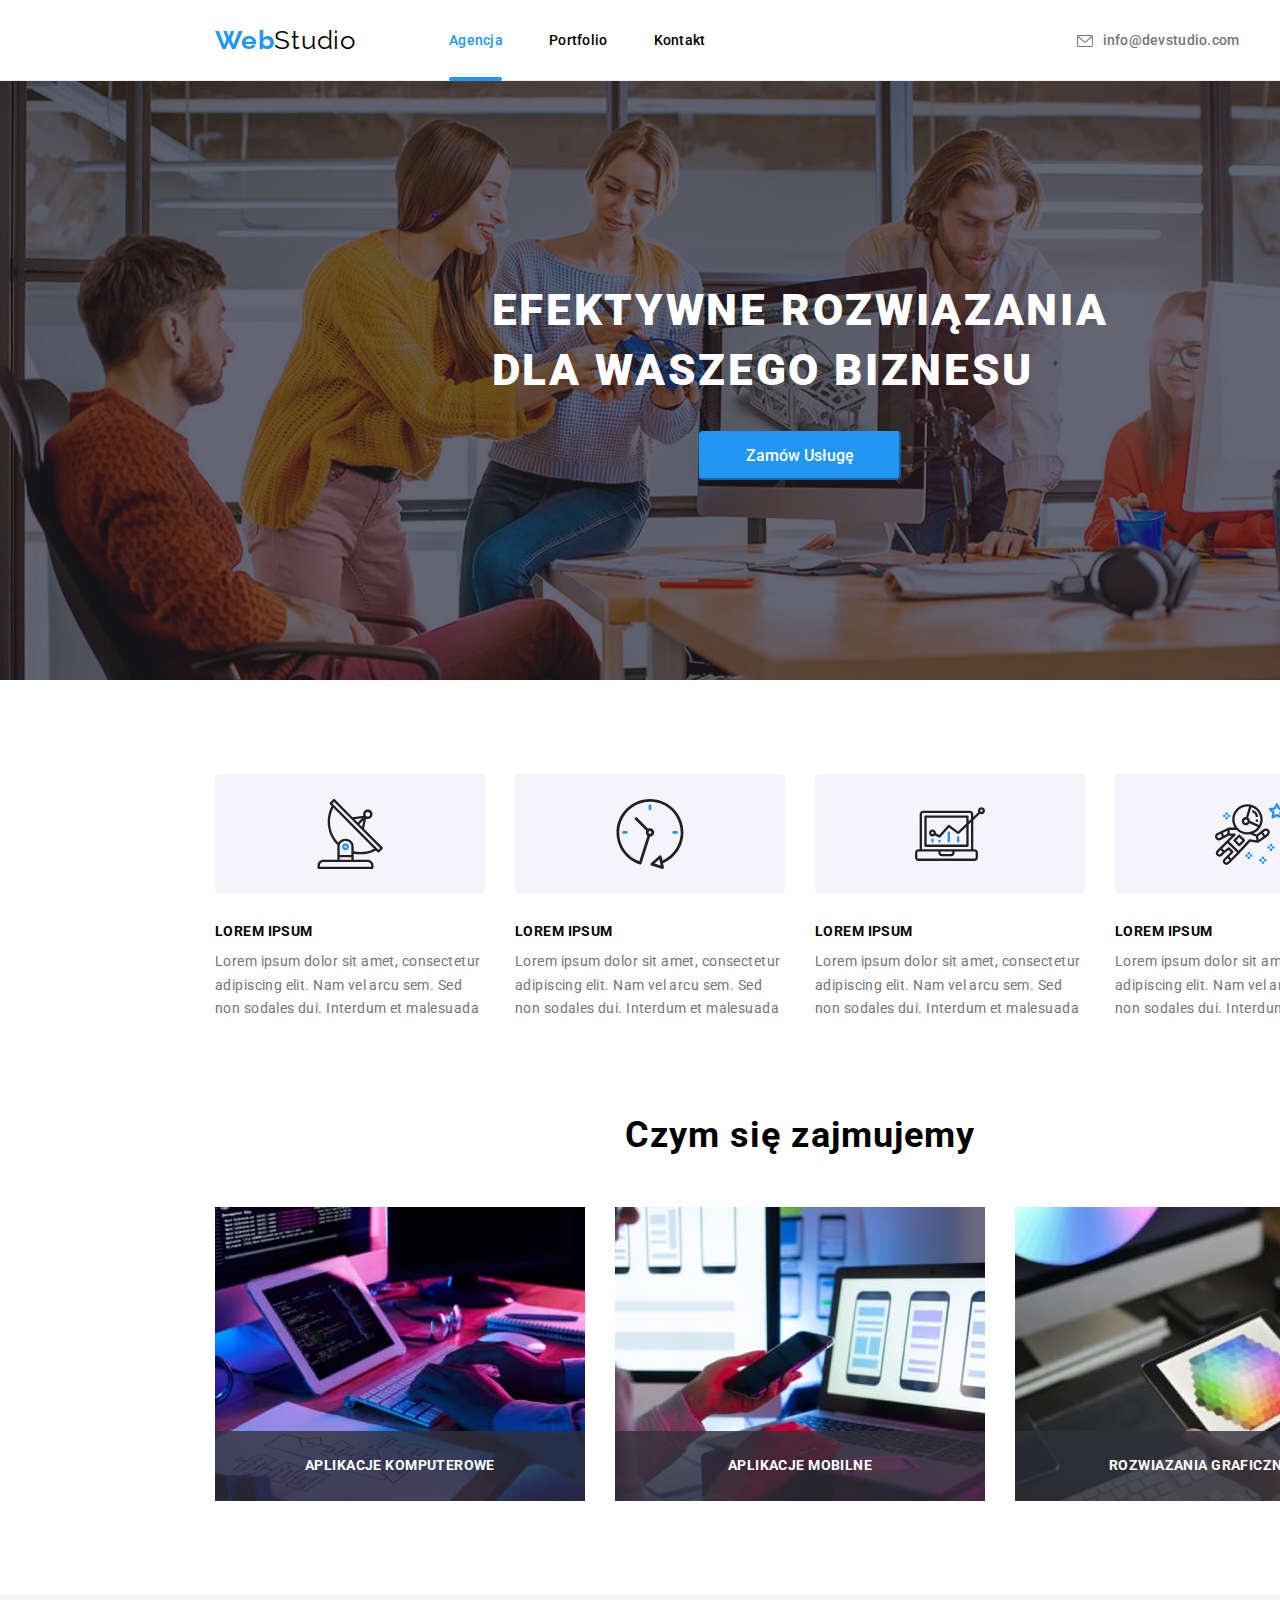
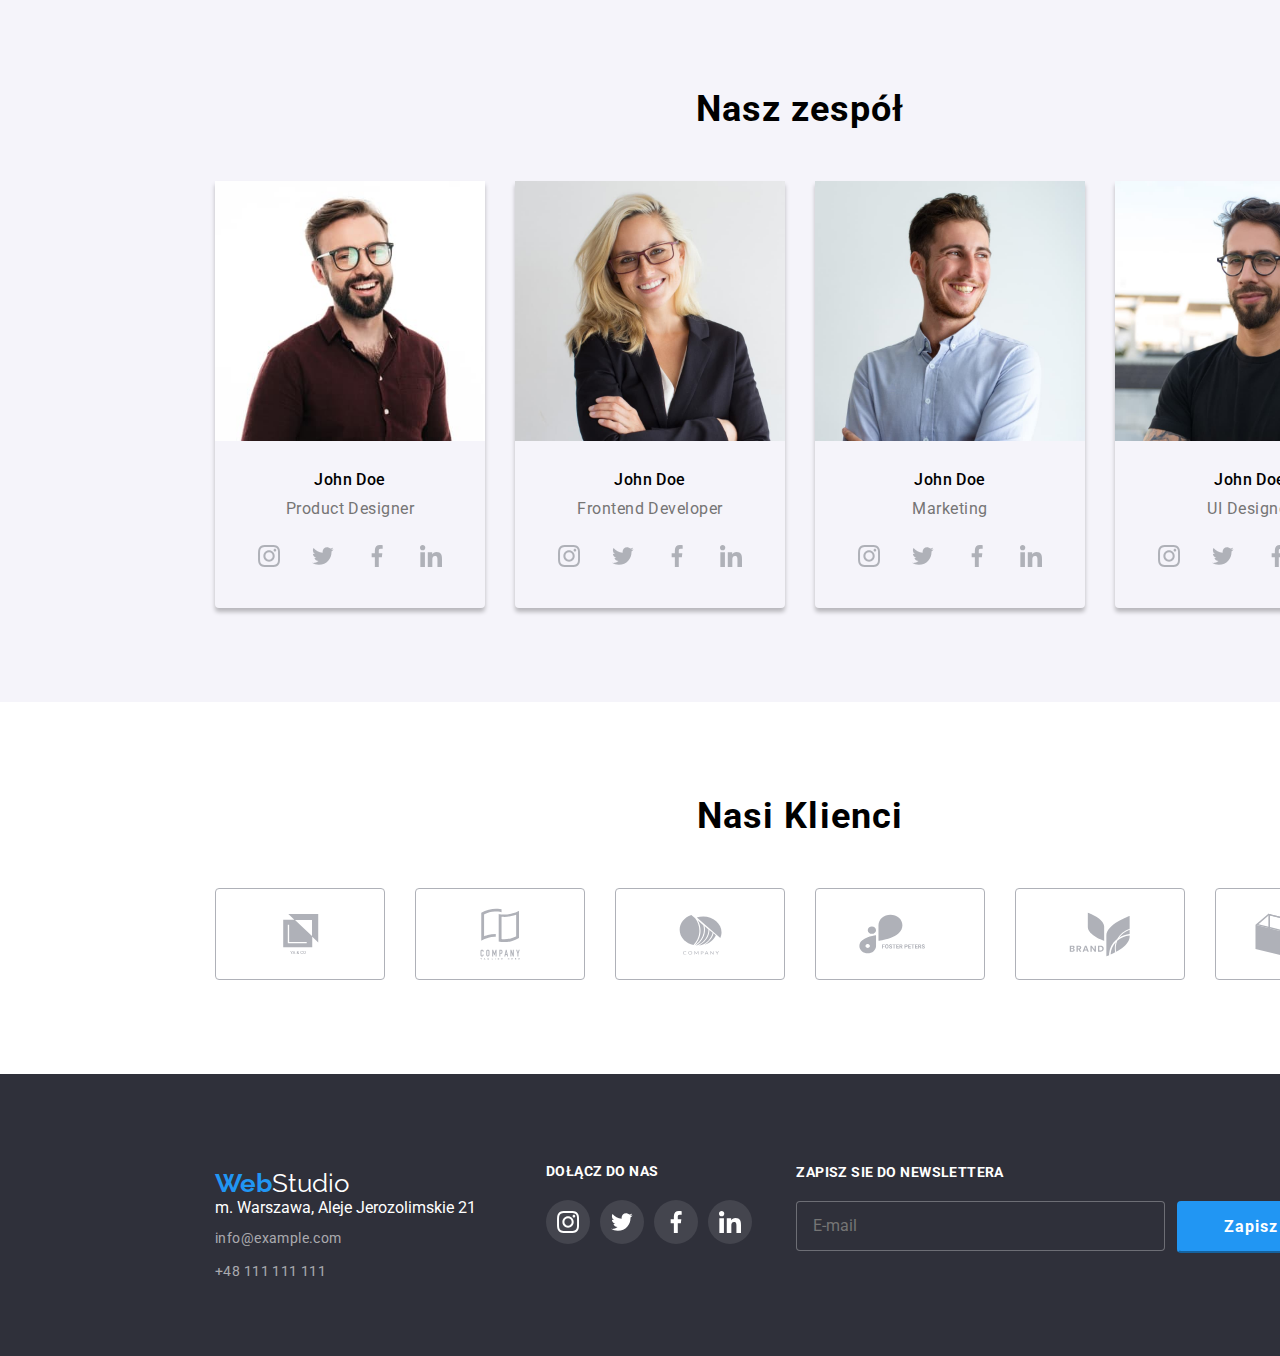
==== commit de7922b0: "update of hw07" ====
--- a/index.html
+++ b/index.html
@@ -189,7 +189,7 @@
 
 			<!-- What We Do -->
 			<section class="sections container">
-				<h3 class="whatwedo-header">Czym się zajmujemy</h3>
+				<h3 class="whatwedo--header">Czym się zajmujemy</h3>
 				<div class="whatwedo">
 					<figure class="whatwedo__figure">
 						<img
@@ -227,9 +227,9 @@
 				</div>
 			</section>
 			<!-- Our Team -->
-			<section class="sections our-team-box">
+			<section class="sections ourteam--box">
 				<div class="container">
-					<h2 class="ourteam-header">Nasz zespół</h2>
+					<h2 class="ourteam--header">Nasz zespół</h2>
 					<div class="ourteam">
 						<figure class="ourteam__teammate">
 							<img
@@ -606,7 +606,7 @@
 		</main>
 		<!-- adress -->
 		<footer class="footer-effect sections">
-			<div class="container">
+			<div class="container footer-effect">
 				<a class="footer__logo" href="index.html"
 					><span class="footer__logo--blue">Web</span>Studio</a
 				>
--- a/css/main.min.css
+++ b/css/main.min.css
@@ -59,6 +59,18 @@
           justify-content: center;
   gap: 30px;
 }
+.ourteam--header {
+  color: var(--text-color-black);
+  font-weight: 700;
+  font-size: 36px;
+  line-height: 1.16;
+  text-align: center;
+  letter-spacing: 0.03em;
+  margin-bottom: 50px;
+}
+.ourteam--box {
+  background-color: var(--ourteam-background-grey);
+}
 .ourteam__teammate {
   -webkit-box-shadow: 0px 4px 4px var(--box-shadow);
           box-shadow: 0px 4px 4px var(--box-shadow);
@@ -128,20 +140,6 @@
           transition-timing-function: cubic-bezier(0.4, 0, 0.2, 1);
 }
 
-.ourteam-header {
-  color: var(--text-color-black);
-  font-weight: 700;
-  font-size: 36px;
-  line-height: 1.16;
-  text-align: center;
-  letter-spacing: 0.03em;
-  margin-bottom: 50px;
-}
-
-.our-team-box {
-  background-color: var(--ourteam-background-grey);
-}
-
 .form {
   display: -webkit-box;
   display: -ms-flexbox;
@@ -173,7 +171,7 @@
   line-height: 1.16;
   letter-spacing: 0.01em;
   color: var(--text-color-grey);
-  padding-bottom: 4px;
+  margin-bottom: 10px;
 }
 .form__label:focus-within {
   border-color: var(--border-color-blue);
@@ -185,7 +183,7 @@
   border: 1px solid var(--form-border-grey);
   border-radius: 4px;
   padding-top: 12px;
-  padding-bottom: 12px;
+  padding-bottom: 16px;
   padding-left: 42px;
   width: 100%;
   outline: none;
@@ -207,7 +205,43 @@
   height: 100%;
   padding: 12px 16px;
 }
-.form__label--comment:placeholder {
+.form__label--comment::-webkit-input-placeholder {
+  font-family: "Roboto";
+  font-style: normal;
+  font-weight: 400;
+  font-size: 12px;
+  line-height: 1.16;
+  letter-spacing: 0.01em;
+  color: rgba(117, 117, 117, 0.5);
+}
+.form__label--comment::-moz-placeholder {
+  font-family: "Roboto";
+  font-style: normal;
+  font-weight: 400;
+  font-size: 12px;
+  line-height: 1.16;
+  letter-spacing: 0.01em;
+  color: rgba(117, 117, 117, 0.5);
+}
+.form__label--comment:-ms-input-placeholder {
+  font-family: "Roboto";
+  font-style: normal;
+  font-weight: 400;
+  font-size: 12px;
+  line-height: 1.16;
+  letter-spacing: 0.01em;
+  color: rgba(117, 117, 117, 0.5);
+}
+.form__label--comment::-ms-input-placeholder {
+  font-family: "Roboto";
+  font-style: normal;
+  font-weight: 400;
+  font-size: 12px;
+  line-height: 1.16;
+  letter-spacing: 0.01em;
+  color: rgba(117, 117, 117, 0.5);
+}
+.form__label--comment::placeholder {
   font-family: "Roboto";
   font-style: normal;
   font-weight: 400;
@@ -269,7 +303,7 @@
   display: flex;
   position: relative;
   margin-left: 24px;
-  margin-top: 20px;
+  margin-top: 10px;
 }
 .checkbox__container input {
   position: absolute;
@@ -457,8 +491,7 @@
   background-color: rgba(47, 48, 58, 0.8);
   z-index: 1;
 }
-
-.whatwedo-header {
+.whatwedo--header {
   color: var(--text-color-black);
   font-weight: 700;
   font-size: 36px;
@@ -483,7 +516,6 @@
       -ms-flex-align: center;
           align-items: center;
   padding: 25px 0px 24px 0px;
-  border-bottom: 1px solid var(--border-color-grey);
 }
 .header__logo--blue {
   color: var(--text-color-black);
@@ -525,7 +557,7 @@
   letter-spacing: 0.02em;
   margin-right: 46px;
 }
-.navigation__item:hover, .navigation__item:focus {
+.navigation__item:hover {
   color: var(--hover-color-blue);
   -webkit-transition: 250ms;
   transition: 250ms;
@@ -557,9 +589,16 @@
   display: block;
   margin-top: 27px;
 }
-.navigation__is-active .navigation--item {
+.navigation__is-active .navigation__item {
   position: relative;
   color: var(--text-color-blue);
+}
+.navigation__is-active .navigation__item:focus {
+  color: var(--hover-color-blue);
+  -webkit-transition: 250ms;
+  transition: 250ms;
+  -webkit-transition-timing-function: cubic-bezier(0.4, 0, 0.2, 1);
+          transition-timing-function: cubic-bezier(0.4, 0, 0.2, 1);
 }
 
 .contact {
@@ -667,7 +706,6 @@
   text-decoration: none;
   display: block;
   max-width: 135px;
-  margin-bottom: 20px;
 }
 .footer__logo--blue {
   color: var(--text-color-blue);
@@ -689,6 +727,7 @@
           flex-direction: column;
   gap: 9px;
   float: left;
+  margin-bottom: 20px;
 }
 .address--contact {
   color: var(--contact-color-grey);
@@ -830,7 +869,6 @@
 
 .footer-effect {
   background-color: var(--background-color-black);
-  padding: 60px 0px;
 }
 
 .filter-list {
@@ -870,22 +908,6 @@
           transition-timing-function: cubic-bezier(0.4, 0, 0.2, 1);
 }
 
-.project-set {
-  display: -webkit-box;
-  display: -ms-flexbox;
-  display: flex;
-  -webkit-box-orient: horizontal;
-  -webkit-box-direction: normal;
-      -ms-flex-direction: row;
-          flex-direction: row;
-  -webkit-box-pack: center;
-      -ms-flex-pack: center;
-          justify-content: center;
-  -ms-flex-wrap: wrap;
-      flex-wrap: wrap;
-  gap: 30px;
-}
-
 .project {
   cursor: pointer;
 }
@@ -909,7 +931,7 @@
   right: 0;
   bottom: 0;
 }
-.project:hover .project__card--description {
+.project__card:hover .project__card--description {
   -webkit-transform: translateY(0%);
           transform: translateY(0%);
   -webkit-transition: 250ms;
@@ -918,7 +940,21 @@
           transition-timing-function: cubic-bezier(0.4, 0, 0.2, 1);
   background-color: var(--project-description-hover);
 }
-
+.project--set {
+  display: -webkit-box;
+  display: -ms-flexbox;
+  display: flex;
+  -webkit-box-orient: horizontal;
+  -webkit-box-direction: normal;
+      -ms-flex-direction: row;
+          flex-direction: row;
+  -webkit-box-pack: center;
+      -ms-flex-pack: center;
+          justify-content: center;
+  -ms-flex-wrap: wrap;
+      flex-wrap: wrap;
+  gap: 30px;
+}
 .project__figcaption {
   color: var(--text-color-grey);
   font-weight: 400;
@@ -929,6 +965,11 @@
   border-right: 1px solid var(--project-border-white);
   border-bottom: 1px solid var(--project-border-white);
   border-left: 1px solid var(--project-border-white);
+  color: var(--text-color-grey);
+  font-weight: 400;
+  font-size: 16px;
+  line-height: 1.8;
+  letter-spacing: 0.03em;
 }
 .project__figcaption--name {
   color: var(--text-color-black);
@@ -936,40 +977,6 @@
   font-size: 18px;
   line-height: 2;
   letter-spacing: 0.06em;
-}
-.project__figcaption--type {
-  color: var(--text-color-grey);
-  font-weight: 400;
-  font-size: 16px;
-  line-height: 1.8;
-  letter-spacing: 0.03em;
-}
-
-* {
-  margin: 0;
-  padding: 0;
-}
-
-.container {
-  width: 1200px;
-  margin: 0 auto;
-  padding: 0 15px;
-}
-
-body {
-  font-family: "Roboto", sans-serif;
-  background-color: #ffffff;
-  width: 1600px;
-  margin: 0 auto;
-}
-
-img {
-  display: block;
-}
-
-.sections {
-  padding-top: 94px;
-  padding-bottom: 94px;
 }
 
 :root {
@@ -1001,10 +1008,41 @@
   --modal-color-white: #ffffff;
 }
 
+* {
+  margin: 0;
+  padding: 0;
+}
+
+.container {
+  width: 1200px;
+  margin: 0 auto;
+  padding: 0 15px;
+}
+
+body {
+  font-family: "Roboto", sans-serif;
+  background-color: #ffffff;
+  width: 1600px;
+  margin: 0 auto;
+}
+
+img {
+  display: block;
+}
+
+.sections {
+  padding-top: 94px;
+  padding-bottom: 94px;
+}
+
 a {
   text-decoration: none;
 }
 
 ul {
   list-style-type: none;
+}
+
+header {
+  border-bottom: 1px solid var(--border-color-grey);
 }/*# sourceMappingURL=main.min.css.map */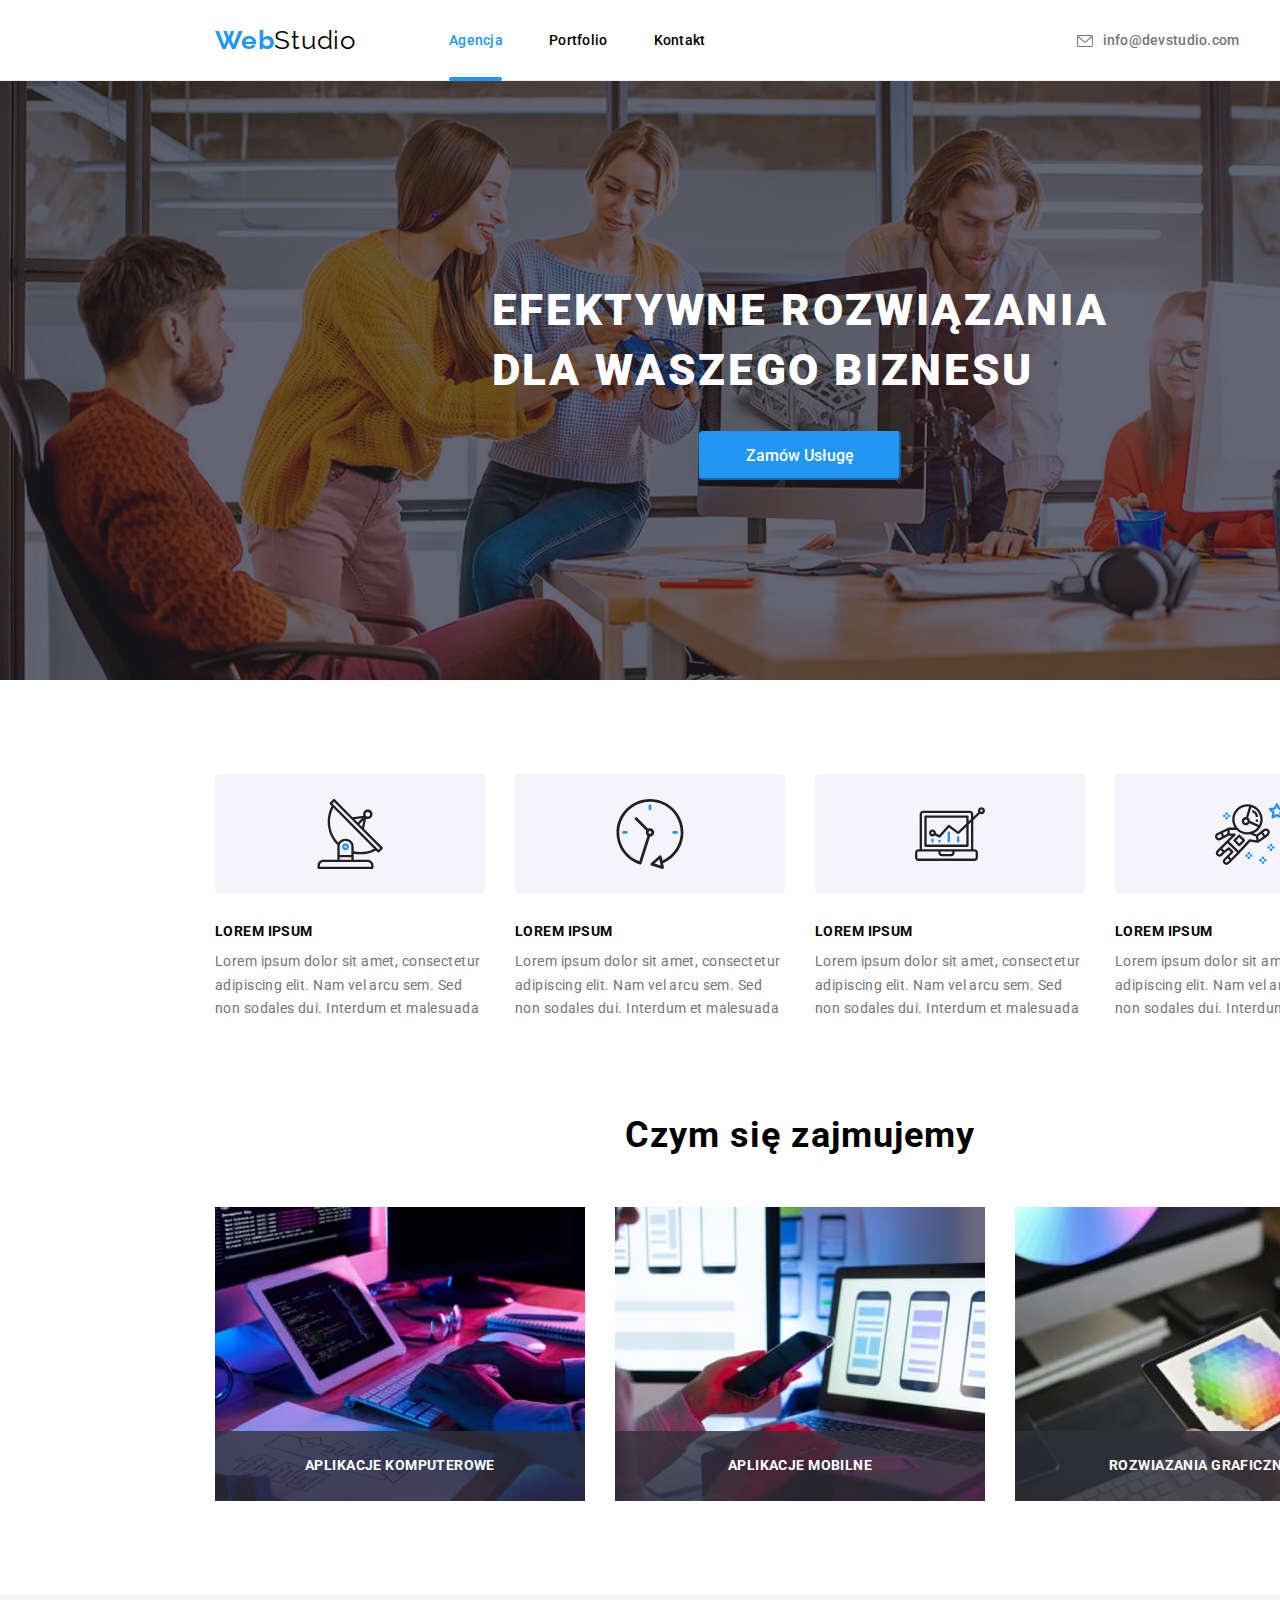
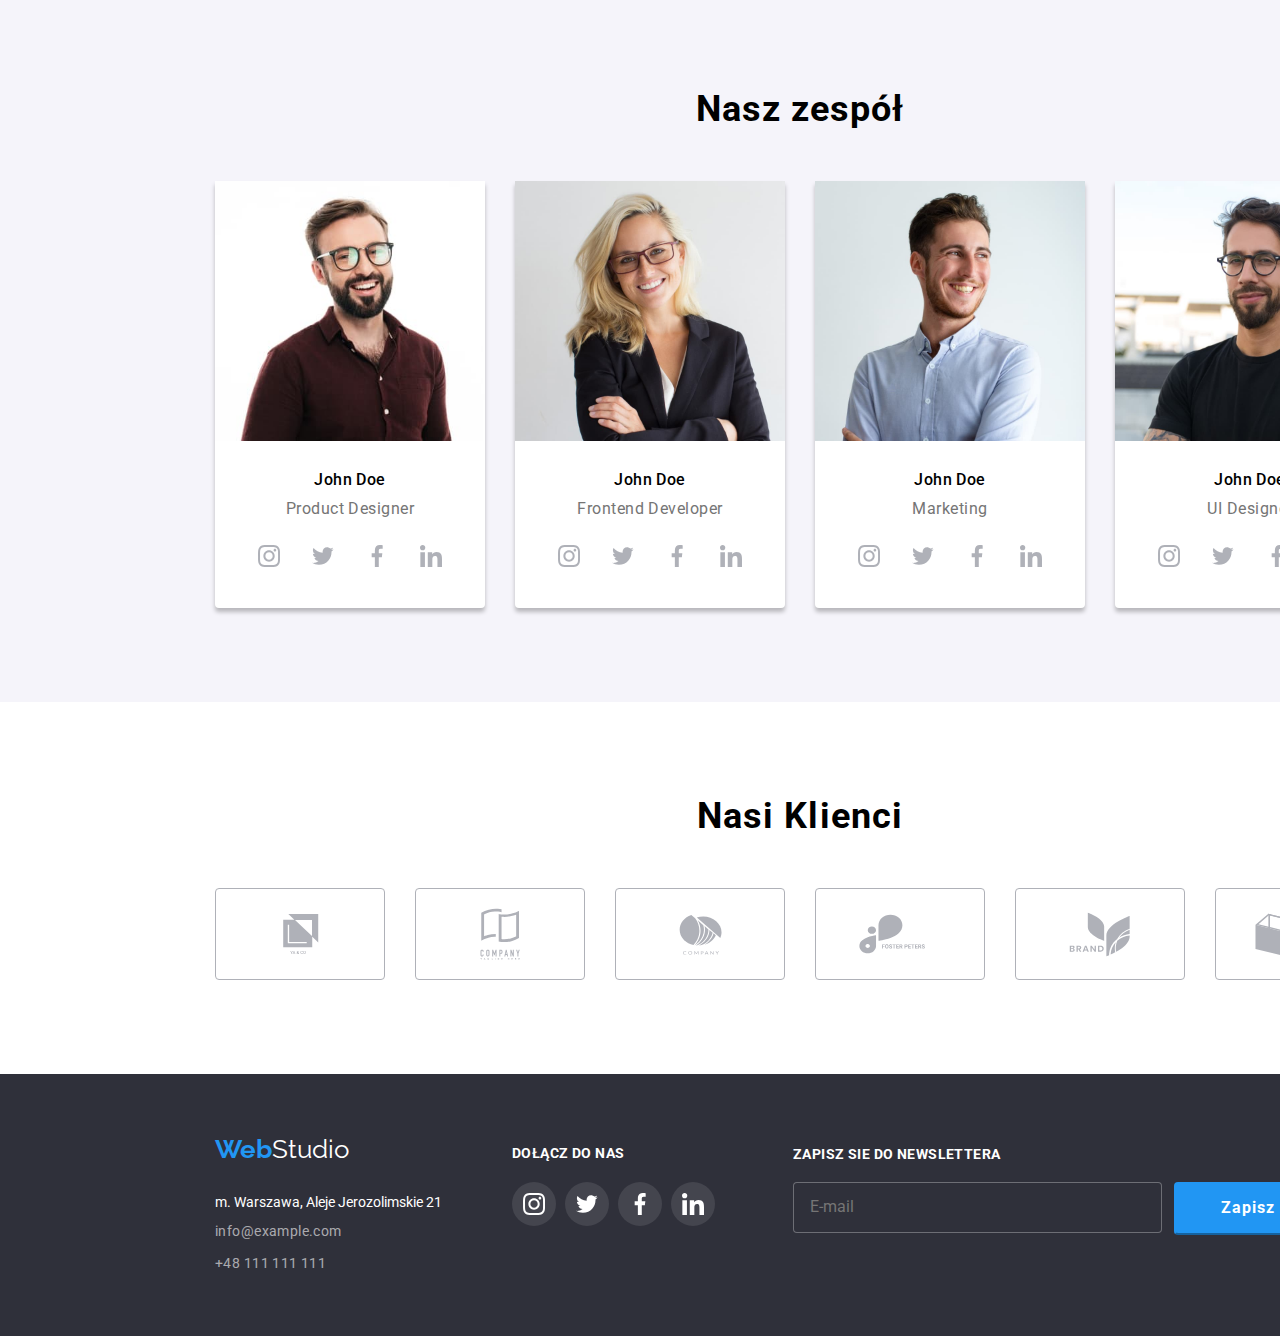
==== commit a9ddfa37: "update of hw07" ====
--- a/index.html
+++ b/index.html
@@ -605,27 +605,29 @@
 			</section>
 		</main>
 		<!-- adress -->
-		<footer class="footer-effect sections">
-			<div class="container footer-effect">
-				<a class="footer__logo" href="index.html"
-					><span class="footer__logo--blue">Web</span>Studio</a
-				>
+		<footer class="footer-effect">
+			<div class="footer-container container">
+				<div class="address">
+					<a class="footer__logo" href="index.html"
+						><span class="footer__logo--blue">Web</span>Studio</a
+					>
 
-				<address>
-					<div class="address">
-						<p>m. Warszawa, Aleje Jerozolimskie 21</p>
+					<address class="address__box">
+						<p class="address__box--city">
+							m. Warszawa, Aleje Jerozolimskie 21
+						</p>
 						<a
-							class="address--contact"
+							class="address__box--contact"
 							href="mailto:info@example.com"
 							>info@example.com</a
 						>
-						<a class="address--contact" href="+48111111111"
+						<a class="address__box--contact" href="+48111111111"
 							>+48 111 111 111</a
 						>
-					</div>
-				</address>
-				<div class="footer-socials-box">
-					<h2 class="join-us">Dołącz do nas</h2>
+					</address>
+				</div>
+				<div class="footer__socials--box">
+					<h2 class="footer__socials--join-us">Dołącz do nas</h2>
 					<ul class="footer__socials">
 						<li>
 							<a
--- a/css/main.min.css
+++ b/css/main.min.css
@@ -76,6 +76,7 @@
           box-shadow: 0px 4px 4px var(--box-shadow);
   border-bottom-right-radius: 4px;
   border-bottom-left-radius: 4px;
+  background-color: var(--teammate-background-white);
 }
 .ourteam__teammate--name {
   font-weight: 500;
@@ -698,6 +699,53 @@
   cursor: pointer;
 }
 
+.footer-effect {
+  background-color: var(--background-color-black);
+}
+
+.footer-container {
+  display: -webkit-box;
+  display: -ms-flexbox;
+  display: flex;
+}
+
+.address {
+  display: -webkit-box;
+  display: -ms-flexbox;
+  display: flex;
+  -webkit-box-orient: vertical;
+  -webkit-box-direction: normal;
+      -ms-flex-direction: column;
+          flex-direction: column;
+  gap: 9px;
+  padding-top: 60px;
+  padding-bottom: 60px;
+}
+.address__box {
+  display: -webkit-box;
+  display: -ms-flexbox;
+  display: flex;
+  -webkit-box-orient: vertical;
+  -webkit-box-direction: normal;
+      -ms-flex-direction: column;
+          flex-direction: column;
+  gap: 9px;
+}
+.address__box--contact {
+  color: var(--contact-color-grey);
+  font-style: normal;
+  font-weight: 400;
+  font-size: 14px;
+  line-height: 1.7;
+  letter-spacing: 0.03em;
+}
+.address__box--city {
+  font-style: normal;
+  font-weight: 400;
+  font-size: 14px;
+  color: var(--text-color-white);
+}
+
 .footer__logo {
   font-family: Raleway;
   color: var(--text-color-white);
@@ -705,7 +753,8 @@
   line-height: 1.2;
   text-decoration: none;
   display: block;
-  max-width: 135px;
+  max-width: 145px;
+  margin-bottom: 20px;
 }
 .footer__logo--blue {
   color: var(--text-color-blue);
@@ -715,9 +764,17 @@
   text-decoration: none;
 }
 
-.address {
-  font-style: normal;
-  color: var(--text-color-white);
+.footer__socials {
+  display: -webkit-box;
+  display: -ms-flexbox;
+  display: flex;
+  -webkit-box-orient: horizontal;
+  -webkit-box-direction: normal;
+      -ms-flex-direction: row;
+          flex-direction: row;
+  gap: 9px;
+}
+.footer__socials--box {
   display: -webkit-box;
   display: -ms-flexbox;
   display: flex;
@@ -725,38 +782,20 @@
   -webkit-box-direction: normal;
       -ms-flex-direction: column;
           flex-direction: column;
-  gap: 9px;
-  float: left;
+  margin-left: 70px;
+  padding-top: 72px;
+  padding-bottom: 100px;
+}
+.footer__socials--join-us {
+  font-family: "Roboto";
+  font-style: normal;
+  font-weight: 700;
+  font-size: 14px;
+  line-height: 1.14;
+  letter-spacing: 0.03em;
+  text-transform: uppercase;
+  color: var(--text-color-white);
   margin-bottom: 20px;
-}
-.address--contact {
-  color: var(--contact-color-grey);
-  font-weight: 400;
-  font-size: 14px;
-  line-height: 1.7;
-  letter-spacing: 0.03em;
-}
-
-.footer-socials-box {
-  display: inline-block;
-  margin-left: 70px;
-  margin-top: -35px;
-}
-
-.footer__socials {
-  display: -webkit-box;
-  display: -ms-flexbox;
-  display: flex;
-  -webkit-box-orient: horizontal;
-  -webkit-box-direction: normal;
-      -ms-flex-direction: row;
-          flex-direction: row;
-  -webkit-box-align: center;
-      -ms-flex-align: center;
-          align-items: center;
-  gap: 10px;
-  margin-bottom: 18px;
-  cursor: pointer;
 }
 .footer__socials--link {
   display: -webkit-box;
@@ -792,10 +831,9 @@
   -webkit-box-direction: normal;
       -ms-flex-direction: column;
           flex-direction: column;
-  -ms-flex-wrap: wrap;
-      flex-wrap: wrap;
-  float: right;
-  margin-top: -35px;
+  margin-left: 78px;
+  padding-top: 72px;
+  padding-bottom: 94px;
 }
 .newsletter--text {
   font-family: "Roboto";
@@ -806,7 +844,7 @@
   letter-spacing: 0.03em;
   text-transform: uppercase;
   color: var(--text-color-white);
-  padding-bottom: 20px;
+  margin-bottom: 20px;
 }
 .newsletter__mail {
   display: -webkit-box;
@@ -853,22 +891,6 @@
 }
 .newsletter__button--icon {
   fill: var(--icon-color-white);
-}
-
-.join-us {
-  font-family: "Roboto";
-  font-style: normal;
-  font-weight: 700;
-  font-size: 14px;
-  line-height: 1.14;
-  letter-spacing: 0.03em;
-  text-transform: uppercase;
-  color: var(--text-color-white);
-  margin-bottom: 20px;
-}
-
-.footer-effect {
-  background-color: var(--background-color-black);
 }
 
 .filter-list {
@@ -996,6 +1018,7 @@
   --contact-color-grey: rgba(255, 255, 255, 0.6);
   --effective-background-grey: rgba(47, 48, 58, 1);
   --ourteam-background-grey: rgba(245, 244, 250, 100%);
+  --teammate-background-white: rgba(255, 255, 255, 1);
   --project-border-white: rgba(238, 238, 238, 1);
   --box-shadow: rgba(0, 0, 0, 0.25);
   --lorem-images: rgba(245, 244, 250, 1);
